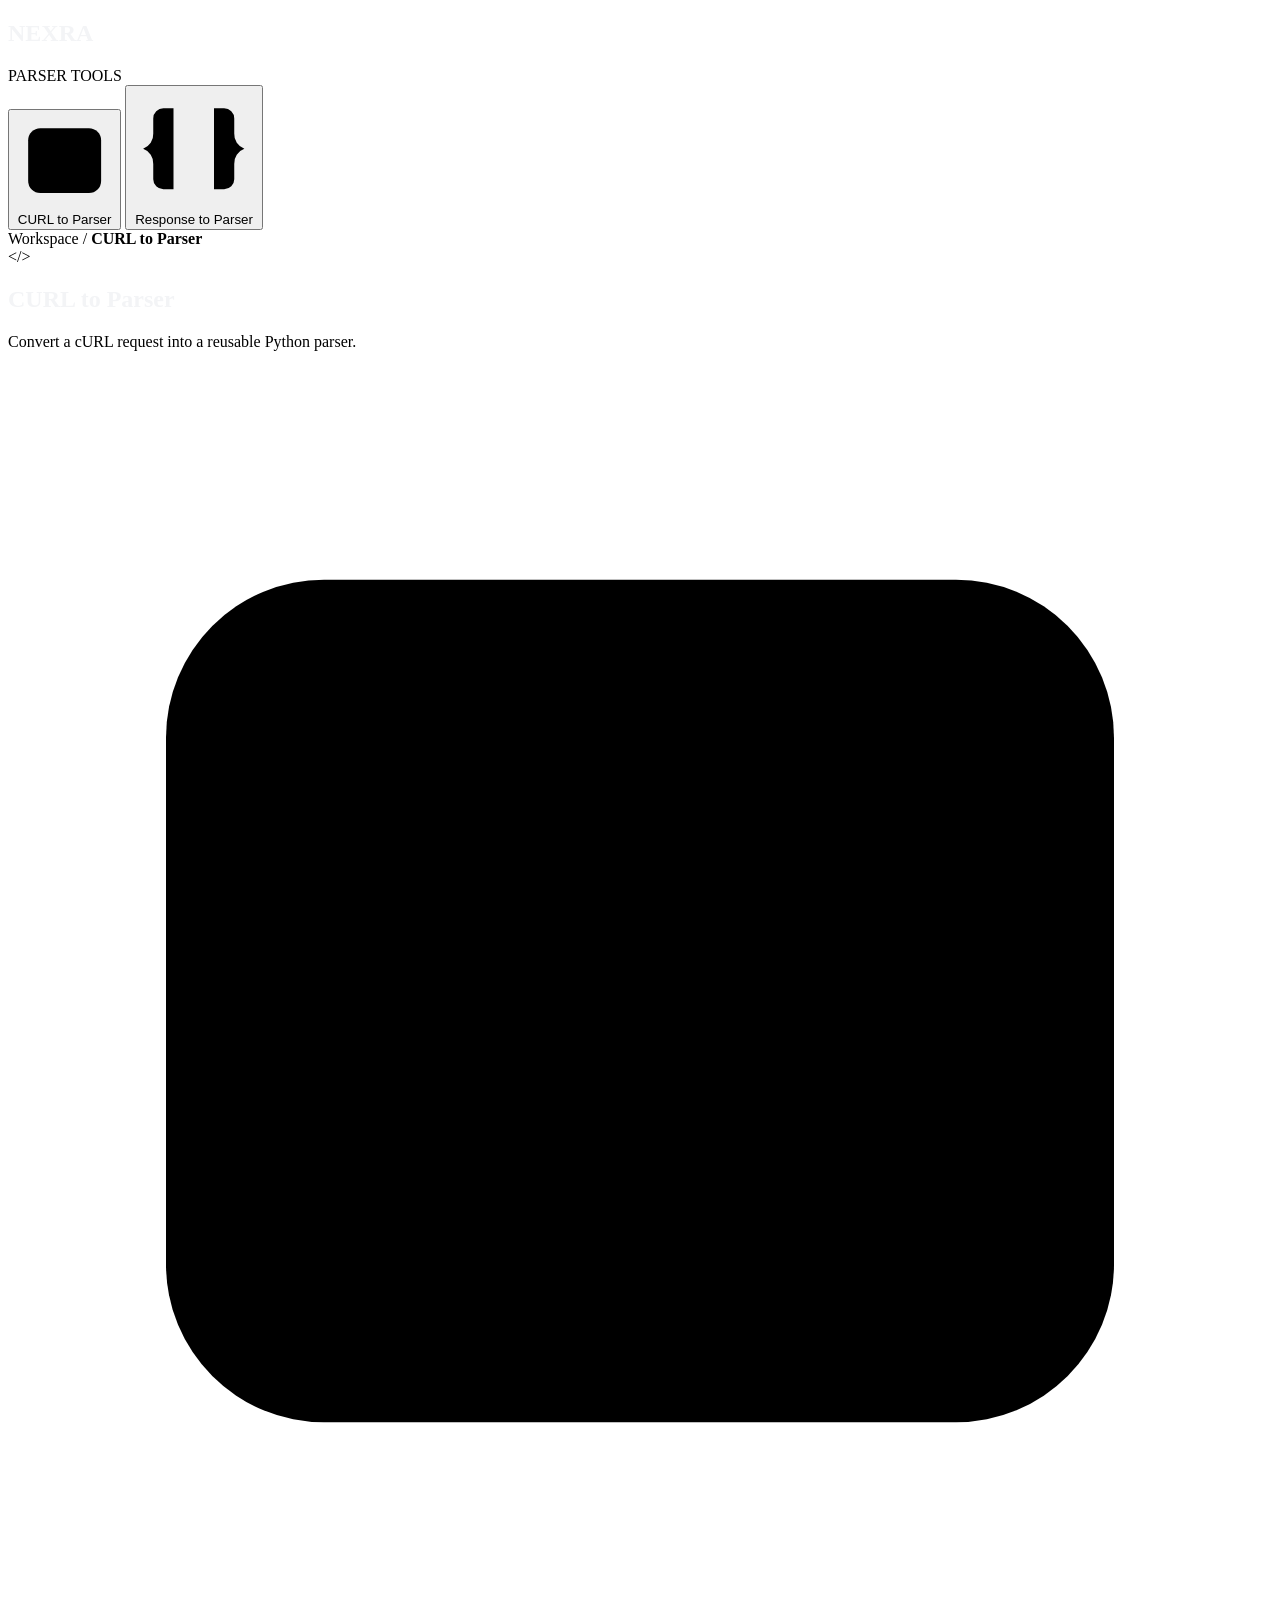
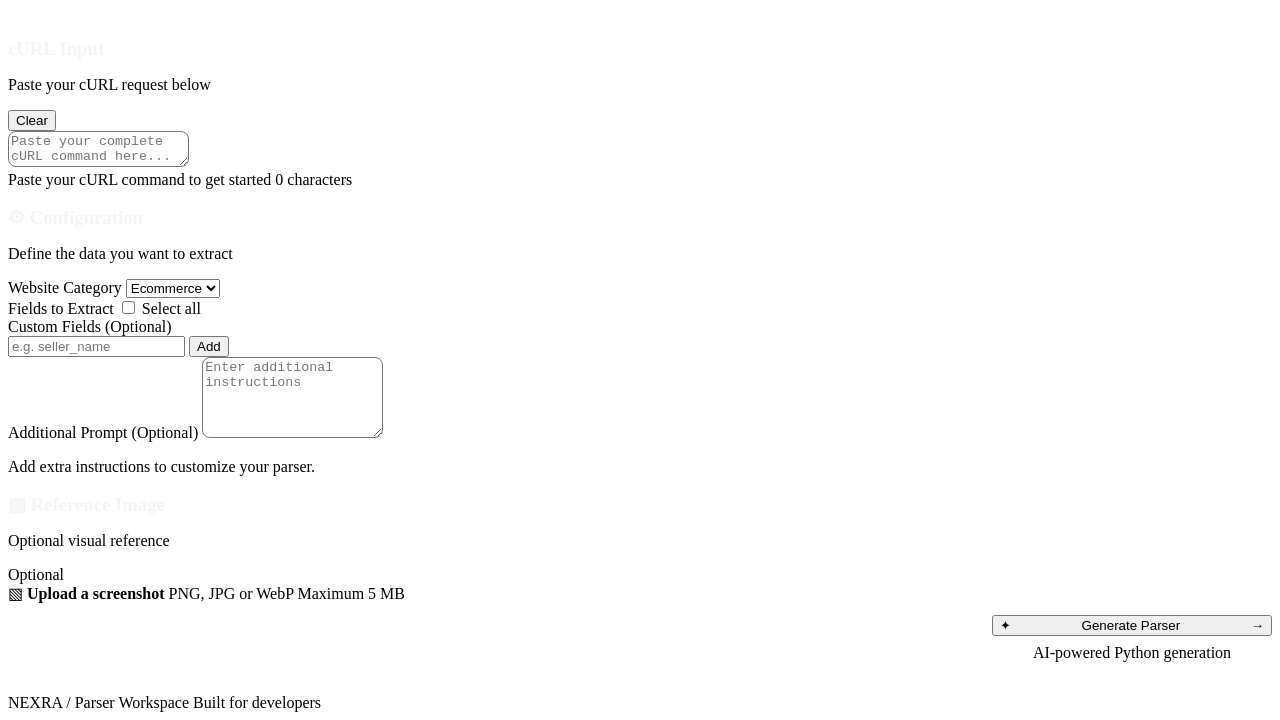
==== templates/index.html @ 111c5417 "prompt Section add" ====
<!DOCTYPE html>
<html lang="en">

<head>
    <meta charset="UTF-8">
    <meta name="viewport" content="width=device-width, initial-scale=1">
    <meta name="theme-color" content="#07111b">

    <title>NEXRA</title>

    <link rel="stylesheet" href="/style.css">

    <link rel="preconnect" href="https://fonts.googleapis.com">
    <link rel="preconnect" href="https://fonts.gstatic.com" crossorigin>

    <link
        href="https://fonts.googleapis.com/css2?family=Inter:wght@400;500;600;700&family=JetBrains+Mono:wght@400;500&display=swap"
        rel="stylesheet">
</head>

<body>

<div class="app-shell">

    <!-- Sidebar -->
    <aside class="sidebar">

        <div class="brand">
            <h1>NEXRA</h1>
        </div>

        <div class="sidebar-label">PARSER TOOLS</div>

        <nav class="navigation">

            <button class="nav-item active" data-mode="curl" type="button">
                <span class="nav-icon" aria-hidden="true">
                    <svg viewBox="0 0 24 24">
                        <rect x="3" y="4" width="18" height="16" rx="3"></rect>
                        <path d="m7 9 3 3-3 3M13 15h4"></path>
                    </svg>
                </span>
                <span>CURL to Parser</span>
            </button>

            <button class="nav-item" data-mode="response" type="button">
                <span class="nav-icon" aria-hidden="true">
                    <svg viewBox="0 0 24 24">
                        <path d="M8 4H6a2 2 0 0 0-2 2v3a3 3 0 0 1-2 3 3 3 0 0 1 2 3v3a2 2 0 0 0 2 2h2M16 4h2a2 2 0 0 1 2 2v3a3 3 0 0 0 2 3 3 3 0 0 0-2 3v3a2 2 0 0 1-2 2h-2"></path>
                    </svg>
                </span>
                <span>Response to Parser</span>
            </button>

        </nav>

    </aside>

    <!-- Main Content -->
    <main class="main-content">

        <!-- Breadcrumb -->
        <header class="topbar">
            <div class="breadcrumb">
                <span>Workspace</span>
                <span class="breadcrumb-separator">/</span>
                <strong id="breadcrumb-title">CURL to Parser</strong>
            </div>
        </header>

        <!-- Page Heading -->
        <section class="page-heading">

            <div class="heading-icon" id="heading-icon">&lt;/&gt;</div>

            <div>
                <h2 id="page-title">CURL to Parser</h2>
                <p id="page-description">
                    Convert a cURL request into a reusable Python parser.
                </p>
            </div>

        </section>

        <!-- Input and Configuration Panels -->
        <section class="workspace-grid">

            <!-- Input Panel -->
            <div class="panel input-panel">

                <div class="panel-heading">

                    <div>
                        <h3>
                            <span
                                class="heading-symbol nav-icon"
                                id="input-symbol"
                                aria-hidden="true">
                                <svg viewBox="0 0 24 24">
                                    <rect x="3" y="4" width="18" height="16" rx="3"></rect>
                                    <path d="m7 9 3 3-3 3M13 15h4"></path>
                                </svg>
                            </span>

                            <span id="input-title">cURL Input</span>
                        </h3>

                        <p id="input-description">
                            Paste your cURL request below
                        </p>
                    </div>

                    <button
                        class="button button-secondary button-small"
                        id="clear-input"
                        type="button">
                        Clear
                    </button>

                </div>

                <!-- Response Input Type -->
                <div class="input-type-row" id="response-type-row" hidden>

                    <label for="response-type">Input type</label>

                    <select id="response-type" class="form-control type-select">
                        <option value="json">JSON</option>
                        <option value="html">HTML</option>
                    </select>

                </div>

                <!-- Main Input -->
                <div id="response-text-container">

                    <textarea
                        id="request-input"
                        class="code-input"
                        spellcheck="false"
                        placeholder="Paste your complete cURL command here..."></textarea>

                </div>

                <div class="input-footer">
                    <span class="input-hint" id="input-hint">
                        Paste your cURL command to get started
                    </span>

                    <span class="char-count" id="char-count">
                        0 characters
                    </span>
                </div>

            </div>

            <!-- Configuration Panel -->
            <div class="panel config-panel">

                <div class="panel-heading">
                    <div>
                        <h3>
                            <span class="heading-symbol">⚙</span>
                            Configuration
                        </h3>

                        <p>Define the data you want to extract</p>
                    </div>
                </div>

                <div class="form-group">

                    <label for="category">Website Category</label>

                    <select id="category" class="form-control">
                        <option value="Ecommerce">Ecommerce</option>
                        <option value="Airline">Airline</option>
                        <option value="Hotel">Hotel</option>
                        <option value="Restaurant">Restaurant</option>
                        <option value="Grocery">Grocery</option>
                        <option value="Bus">Bus</option>
                        <option value="Train">Train</option>
                        <option value="Other">Other</option>
                    </select>

                </div>

                <div class="fields-heading">

                    <label>Fields to Extract</label>

                    <label class="select-all-label">
                        <input type="checkbox" id="select-all">
                        <span>Select all</span>
                    </label>

                </div>

                <div class="fields-grid" id="fields-container"></div>

                <!-- Custom Fields -->
                <div class="custom-field-section">

                    <label for="custom-field">
                        Custom Fields <span>(Optional)</span>
                    </label>

                    <div class="custom-field-row">

                        <input
                            type="text"
                            id="custom-field"
                            class="form-control"
                            placeholder="e.g. seller_name">

                        <button
                            class="button button-add"
                            id="add-field"
                            type="button">
                            Add
                        </button>

                    </div>

                </div>
                <!-- Additional Prompt Section -->
                <div class="prompt-section">

                    <label for="parser-prompt">
                        Additional Prompt <span>(Optional)</span>
                    </label>

                    <textarea
                        id="parser-prompt"
                        class="form-control prompt-textarea"
                        rows="5"
                        placeholder="Enter additional instructions"></textarea>

                    <p class="prompt-hint">
                        Add extra instructions to customize your parser.
                    </p>

                </div>

            </div>

            <!-- Reference Image Panel -->
            <div class="panel action-panel">

                <div class="panel-heading">

                    <div>
                        <h3>
                            <span class="heading-symbol">▧</span>
                            Reference Image
                        </h3>

                        <p>Optional visual reference</p>
                    </div>

                    <span class="optional-badge">Optional</span>

                </div>

                <label
                    class="upload-area"
                    for="reference-image"
                    id="upload-area">

                    <input
                        type="file"
                        id="reference-image"
                        accept="image/png,image/jpeg,image/webp"
                        hidden>

                    <span class="upload-icon">▧</span>

                    <strong id="upload-title">
                        Upload a screenshot
                    </strong>

                    <span>PNG, JPG or WebP</span>

                    <span class="upload-limit">
                        Maximum 5 MB
                    </span>

                </label>

                <!-- Image Preview -->
                <div class="image-preview" id="image-preview" hidden>

                    <img id="preview-img" alt="Reference preview">

                    <button
                        type="button"
                        id="remove-image"
                        class="remove-image">
                        Remove image
                    </button>

                </div>

            </div>

        </section>

        <!-- Generate Button: Right Side Below All Panels -->
        <div
            class="generate-action-row"
            style="display:flex; flex-direction:column; align-items:flex-end; width:100%; margin:12px 0 16px; box-sizing:border-box;">

            <button
                class="button button-generate"
                id="generate-btn"
                type="button"
                style="width:280px; max-width:100%; margin-left:auto; display:flex; align-items:center; justify-content:space-between;">

                <span class="generate-icon">✦</span>
                <span id="generate-text">Generate Parser</span>
                <span class="button-arrow">→</span>

            </button>

            <p
                class="generate-note"
                style="width:280px; max-width:100%; text-align:center; margin-top:8px;">

                <span class="status-dot"></span>
                AI-powered Python generation

            </p>

        </div>

        <!-- Generated Results: Hidden Initially -->
        <section class="results-grid" id="results-section" hidden>

            <!-- Python Code -->
            <div class="panel result-panel">

                <div class="result-header">

                    <div class="result-title">

                        <div class="result-icon python-icon">
                            &lt;/&gt;
                        </div>

                        <div>
                            <h3>Generated Python Code</h3>
                            <p>Reusable parser function</p>
                        </div>

                    </div>

                    <div class="result-actions">

                        <button
                            class="button button-secondary button-small"
                            id="copy-code"
                            type="button">
                            ▢ Copy
                        </button>

                        <button
                            class="button button-secondary button-small"
                            id="download-code"
                            type="button">
                            ↓ .py
                        </button>

                    </div>

                </div>

                <div class="code-output-wrapper">

                    <pre class="output-code" id="code-output"><code># Your generated Python parser will appear here.

def parse_data(data):
    # Your extraction logic will be generated here.
    results = []
    return results</code></pre>

                </div>

                <div class="result-footer">

                    <span class="footer-dot"></span>

                    <span id="code-status">
                        Waiting for parser generation
                    </span>

                    <span class="language-label">PYTHON</span>

                </div>

            </div>

            <!-- JSON Output -->
            <div class="panel result-panel">

                <div class="result-header">

                    <div class="result-title">

                        <div class="result-icon json-icon">
                            { }
                        </div>

                        <div>
                            <h3>Extracted Output</h3>
                            <p>Structured JSON data</p>
                        </div>

                    </div>

                    <div class="result-actions">

                        <button
                            class="button button-secondary button-small"
                            id="copy-json"
                            type="button">
                            ▢ Copy
                        </button>

                        <button
                            class="button button-secondary button-small"
                            id="download-json"
                            type="button">
                            ↓ .json
                        </button>

                    </div>

                </div>

                <div class="code-output-wrapper">

                    <pre class="output-code" id="json-output"><code>[
  {
    "message": "Your extracted data will appear here"
  }
]</code></pre>

                </div>

                <div class="result-footer">

                    <span class="footer-dot"></span>

                    <span id="json-status">
                        Waiting for extracted data
                    </span>

                    <span class="language-label">JSON</span>

                </div>

            </div>

        </section>

        <!-- Footer -->
        <footer class="page-footer">

            <span>
                NEXRA <span class="footer-separator">/</span>
                Parser Workspace
            </span>

            <span>Built for developers</span>

        </footer>

    </main>

</div>

<!-- Toast Notifications -->
<div
    class="toast"
    id="toast"
    role="status"
    aria-live="polite">
</div>

<script src="/script.js" defer></script>

</body>
</html>
---- style.css ----
/* ============================================================
   GLOBAL LAYOUT
   ============================================================ */

.block-container {
    max-width: 1450px;
    padding-top: 2rem;
    padding-bottom: 3rem;
}


/* ============================================================
   MAIN HEADER
   ============================================================ */

.main-title {
    font-size: 40px;
    font-weight: 750;
    letter-spacing: -1px;
    color: #f3f4f6;
    margin-bottom: 5px;
}

.main-description {
    font-size: 15px;
    color: #9ca3af;
    margin-bottom: 26px;
    line-height: 1.6;
}


/* ============================================================
   TOP NAVIGATION / TABS
   ============================================================ */

.stTabs {
    margin-top: 8px;
}

.stTabs [data-baseweb="tab-list"] {
    display: flex;
    gap: 8px;
    padding: 0;
    background: transparent;
    border-bottom: none;
}


/* Normal tab */

.stTabs [data-baseweb="tab"] {
    height: 44px;

    padding: 0 20px;

    background: #181b22;
    color: #a7adb8;

    border: 1px solid #30343d;
    border-radius: 8px;

    font-size: 14px;
    font-weight: 600;

    transition:
        background 0.15s ease,
        border-color 0.15s ease,
        color 0.15s ease;
}


/* Hover */

.stTabs [data-baseweb="tab"]:hover {
    background: #20242c;
    color: #e5e7eb;
    border-color: #454b56;
}


/* Active tab */

.stTabs [data-baseweb="tab"][aria-selected="true"] {
    background: #e5e7eb !important;
    color: #111318 !important;
    border-color: #e5e7eb !important;
}


/* Remove default Streamlit underline */

.stTabs [data-baseweb="tab-highlight"] {
    display: none;
}

.stTabs [data-baseweb="tab-border"] {
    display: none;
}


/* ============================================================
   SECTION HEADER
   ============================================================ */

.section-header {
    display: flex;
    align-items: center;

    gap: 10px;

    margin-top: 14px;
    margin-bottom: 4px;
}

.section-icon {
    font-size: 25px;
    line-height: 1;
}

.section-title {
    font-size: 28px;
    font-weight: 700;

    color: #f3f4f6;

    line-height: 1.2;
}

.section-description {
    color: #8f96a3;

    font-size: 14px;

    margin-top: 6px;
    margin-bottom: 24px;

    line-height: 1.6;
}


/* ============================================================
   SUB HEADINGS
   ============================================================ */

h1,
h2,
h3,
h4 {
    color: #f3f4f6 !important;
}

h3 {
    margin-top: 18px;
    margin-bottom: 12px;
}


/* ============================================================
   OUTPUT HEADINGS
   ============================================================ */

.output-title {
    font-size: 20px;

    font-weight: 700;

    color: #e5e7eb;

    margin-bottom: 10px;
}


/* ============================================================
   BUTTONS
   ============================================================ */

.stButton > button {
    min-height: 44px;

    border-radius: 8px;

    border: 1px solid #3a3f49;

    background: #20242b;

    color: #e5e7eb;

    font-size: 14px;

    font-weight: 650;

    transition:
        background 0.15s ease,
        border-color 0.15s ease,
        transform 0.1s ease;
}


/* Button hover */

.stButton > button:hover {
    background: #292e37;

    border-color: #555b66;

    color: #ffffff;
}


/* Button active */

.stButton > button:active {
    transform: translateY(1px);
}


/* Primary button */

.stButton > button[kind="primary"] {
    background: #e5e7eb;

    color: #111318;

    border-color: #e5e7eb;

    font-weight: 700;
}


/* Primary hover */

.stButton > button[kind="primary"]:hover {
    background: #ffffff;

    color: #000000;

    border-color: #ffffff;
}


/* ============================================================
   TEXT INPUTS
   ============================================================ */

.stTextInput input,
.stTextArea textarea {
    background: #11141a !important;

    color: #e5e7eb !important;

    border: 1px solid #30343d !important;

    border-radius: 8px !important;
}


/* Input focus */

.stTextInput input:focus,
.stTextArea textarea:focus {
    border-color: #606772 !important;

    box-shadow: 0 0 0 1px #606772 !important;
}


/* Placeholder */

.stTextInput input::placeholder,
.stTextArea textarea::placeholder {
    color: #646b77 !important;
}


/* ============================================================
   SELECTBOX
   ============================================================ */

div[data-baseweb="select"] > div {
    background: #11141a !important;

    border: 1px solid #30343d !important;

    border-radius: 8px !important;

    color: #e5e7eb !important;
}


/* Selectbox text */

div[data-baseweb="select"] span {
    color: #e5e7eb !important;
}


/* Selectbox focus */

div[data-baseweb="select"]:focus-within > div {
    border-color: #606772 !important;
}


/* ============================================================
   SELECTBOX DROPDOWN
   ============================================================ */

div[data-baseweb="popover"] {
    background: #171a20 !important;

    border: 1px solid #30343d !important;

    border-radius: 8px !important;
}

ul[role="listbox"] {
    background: #171a20 !important;
}

li[role="option"] {
    background: #171a20 !important;

    color: #d1d5db !important;
}

li[role="option"]:hover {
    background: #242932 !important;

    color: #ffffff !important;
}


/* ============================================================
   FILE UPLOADER
   ============================================================ */

[data-testid="stFileUploader"] {
    background: #11141a;

    border: 1px solid #30343d;

    border-radius: 9px;

    padding: 8px;
}


/* File uploader text */

[data-testid="stFileUploader"] label {
    color: #d1d5db !important;
}


/* ============================================================
   CODE BLOCK
   ============================================================ */

.stCodeBlock {
    border-radius: 8px;
}


/* ============================================================
   EXPANDER
   ============================================================ */

[data-testid="stExpander"] {
    background: #15181e;

    border: 1px solid #2e333c;

    border-radius: 8px;
}


/* Expander header */

[data-testid="stExpander"] summary {
    color: #d1d5db !important;

    font-weight: 600;
}


/* ============================================================
   METRIC
   ============================================================ */

[data-testid="stMetric"] {
    background: #15181e;

    border: 1px solid #2e333c;

    border-radius: 8px;

    padding: 14px;
}


/* Metric label */

[data-testid="stMetricLabel"] {
    color: #8f96a3 !important;
}


/* Metric value */

[data-testid="stMetricValue"] {
    color: #f3f4f6 !important;
}


/* ============================================================
   DATAFRAME
   ============================================================ */

[data-testid="stDataFrame"] {
    border: 1px solid #30343d;

    border-radius: 8px;

    overflow: hidden;
}


/* ============================================================
   ALERTS
   ============================================================ */

[data-testid="stAlert"] {
    border-radius: 8px;
}


/* ============================================================
   SUCCESS MESSAGE
   ============================================================ */

div[data-testid="stAlert"][kind="success"] {
    border-radius: 8px;
}


/* ============================================================
   CAPTION
   ============================================================ */

.stCaption {
    color: #737b88 !important;
}


/* ============================================================
   DIVIDER
   ============================================================ */

hr {
    border: none !important;

    border-top: 1px solid #292e37 !important;

    margin-top: 24px !important;

    margin-bottom: 24px !important;
}


/* ============================================================
   JSON OUTPUT
   ============================================================ */

[data-testid="stJson"] {
    background: #11141a;

    border: 1px solid #30343d;

    border-radius: 8px;

    padding: 10px;
}


/* ============================================================
   SPINNER
   ============================================================ */

[data-testid="stSpinner"] {
    color: #c5cad2;
}


/* ============================================================
   SCROLLBAR
   ============================================================ */

::-webkit-scrollbar {
    width: 8px;
    height: 8px;
}

::-webkit-scrollbar-track {
    background: #11141a;
}

::-webkit-scrollbar-thumb {
    background: #353b45;

    border-radius: 5px;
}

::-webkit-scrollbar-thumb:hover {
    background: #4b525e;
}


/* ============================================================
   MOBILE RESPONSIVE
   ============================================================ */

@media (max-width: 768px) {

    .block-container {
        padding-left: 1rem;
        padding-right: 1rem;
    }

    .main-title {
        font-size: 32px;
    }

    .section-title {
        font-size: 24px;
    }

    .stTabs [data-baseweb="tab"] {
        padding: 0 12px;

        font-size: 12px;
    }
}

/* ============================================================
   SIDEBAR GEMINI API
   ============================================================ */

section[data-testid="stSidebar"] button {
    border-radius: 8px;
    font-weight: 600;
    margin-top: 8px;
}

section[data-testid="stSidebar"] input {
    border-radius: 8px;
}

/* Hide "Press Enter to apply" */
div[data-testid="InputInstructions"],
[data-testid="InputInstructions"] {
    display: none !important;
}

/* ============================================================
   FIELD SELECTION UI
   ============================================================ */

/* Select All / Clear All buttons */

div[data-testid="stButton"] button {
    min-height: 42px !important;
    padding: 8px 18px !important;
    font-size: 14px !important;
    font-weight: 600 !important;
    border-radius: 7px !important;
}


/* ============================================================
   CHECKBOX
   ============================================================ */

div[data-testid="stCheckbox"] {
    padding: 7px 4px !important;
    margin-bottom: 4px !important;
}


/* Checkbox label */

div[data-testid="stCheckbox"] label {
    font-size: 16px !important;
    font-weight: 500 !important;
    line-height: 1.4 !important;
}


/* Checkbox text */

div[data-testid="stCheckbox"] label p {
    font-size: 16px !important;
    font-weight: 500 !important;
}


/* Checkbox itself */

div[data-testid="stCheckbox"] input {
    width: 18px !important;
    height: 18px !important;
}


/* ============================================================
   OTHER FIELDS
   ============================================================ */

textarea {
    border-radius: 8px !important;
}


/* ============================================================
   FIELD COLUMNS
   ============================================================ */

div[data-testid="column"] {
    padding-right: 12px;
}
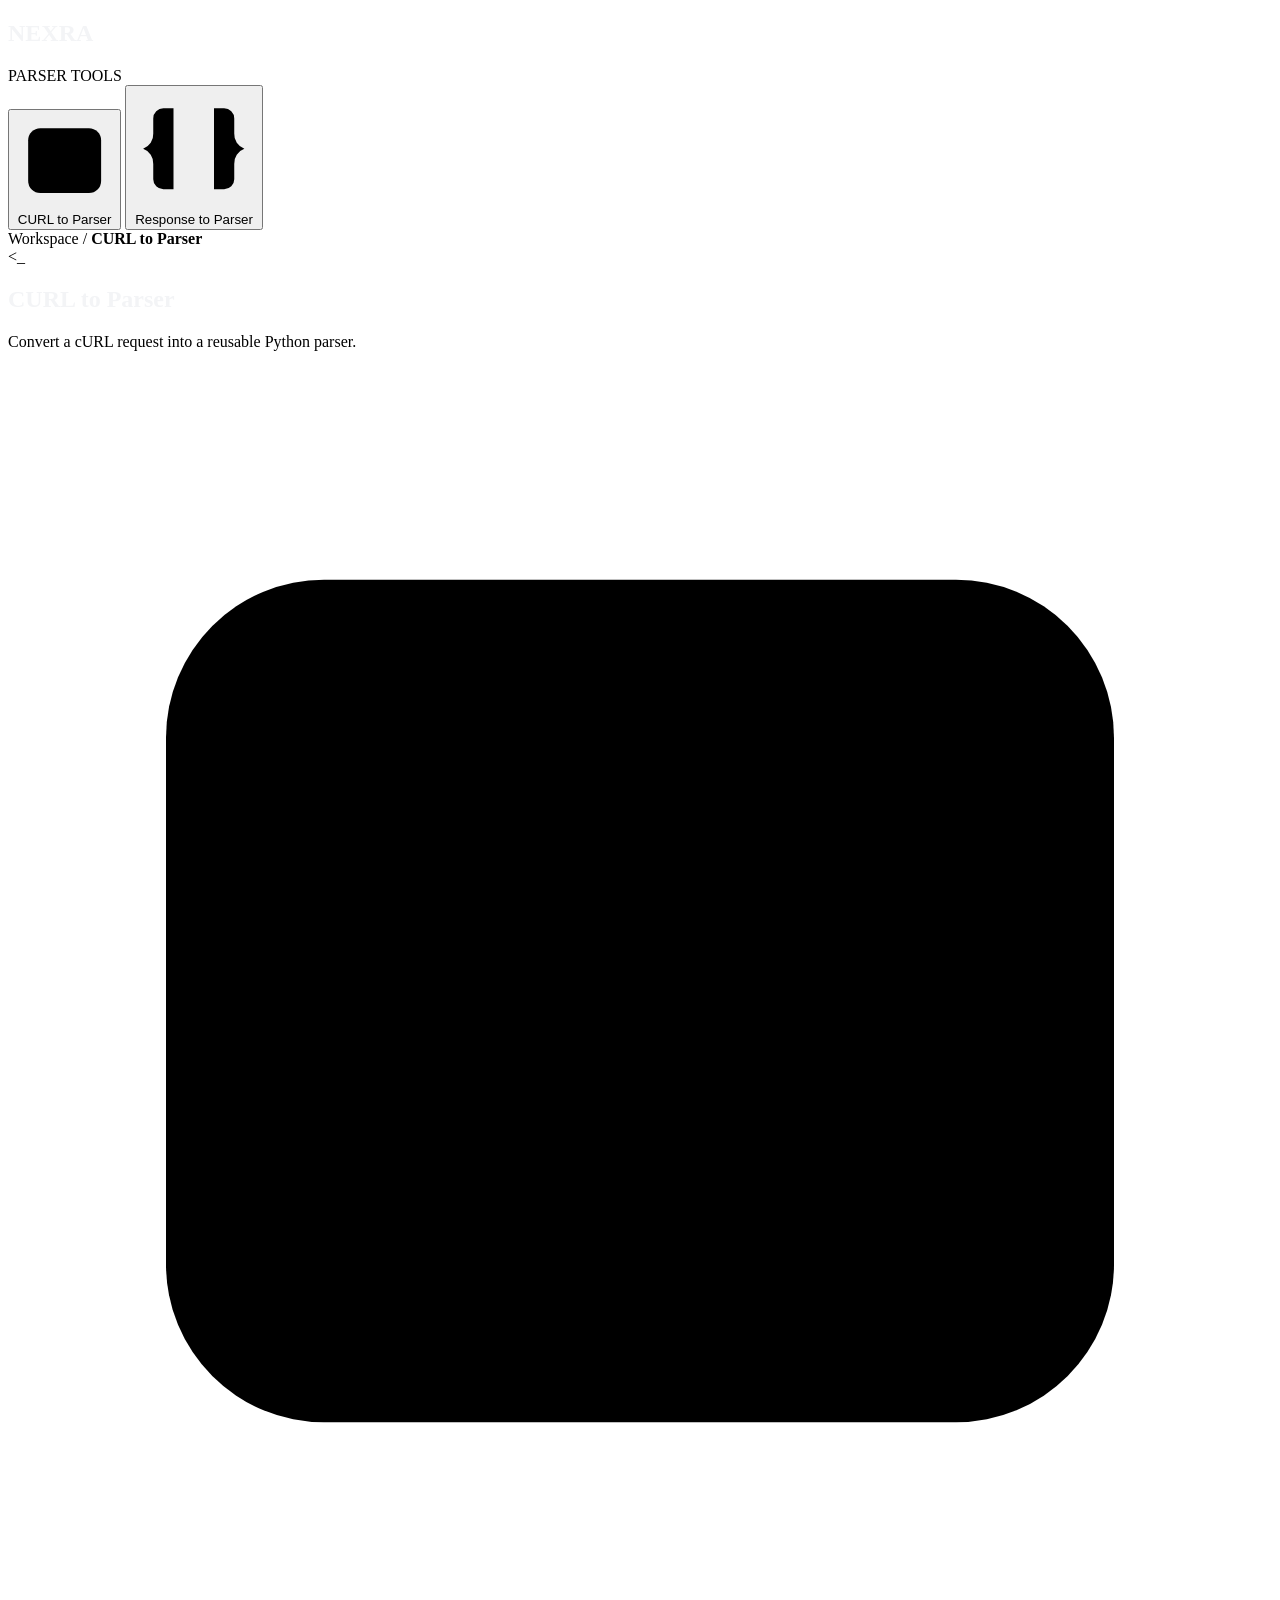
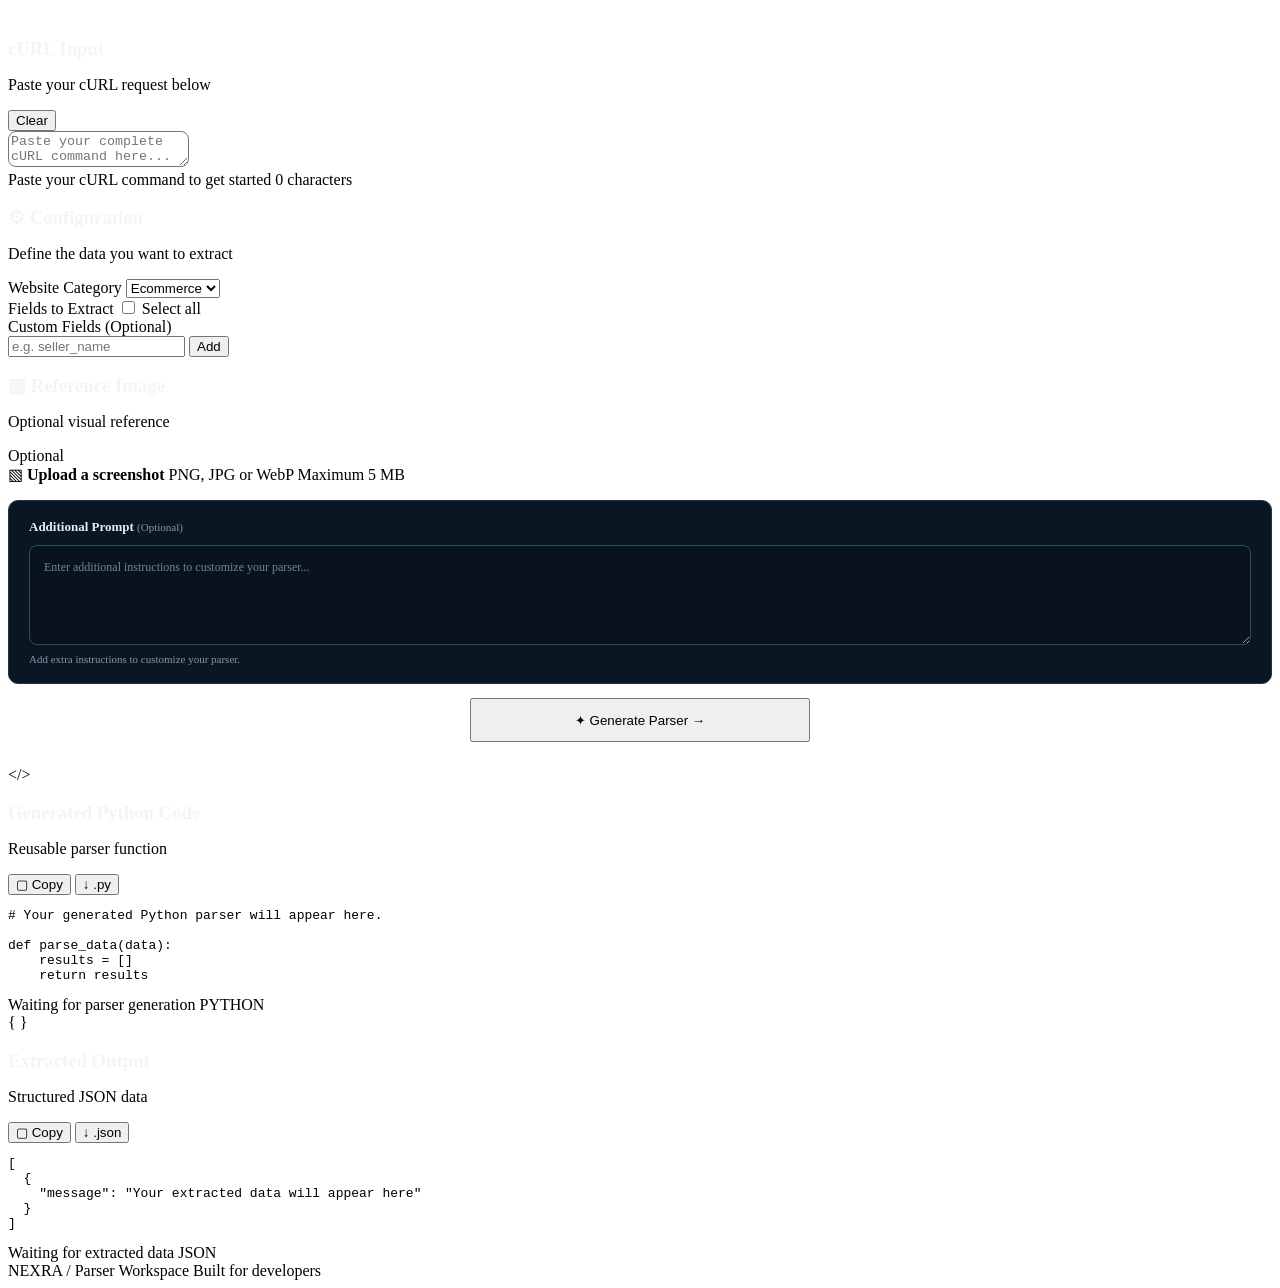
==== commit a61ae6d4: "Prompt Edit" ====
--- a/templates/index.html
+++ b/templates/index.html
@@ -1,30 +1,130 @@
 <!DOCTYPE html>
 <html lang="en">
-
 <head>
     <meta charset="UTF-8">
     <meta name="viewport" content="width=device-width, initial-scale=1">
     <meta name="theme-color" content="#07111b">
-
     <title>NEXRA</title>
 
     <link rel="stylesheet" href="/style.css">
-
     <link rel="preconnect" href="https://fonts.googleapis.com">
     <link rel="preconnect" href="https://fonts.gstatic.com" crossorigin>
-
-    <link
-        href="https://fonts.googleapis.com/css2?family=Inter:wght@400;500;600;700&family=JetBrains+Mono:wght@400;500&display=swap"
-        rel="stylesheet">
+    <link href="https://fonts.googleapis.com/css2?family=Inter:wght@400;500;600;700&family=JetBrains+Mono:wght@400;500&display=swap" rel="stylesheet">
+
+    <style>
+        /* Additional Prompt: full-width horizontal section */
+        .additional-prompt-section {
+            width: 100%;
+            box-sizing: border-box;
+            margin-top: 16px;
+            padding: 18px 20px;
+            background: #0a1723;
+            border: 1px solid #1d3547;
+            border-radius: 10px;
+        }
+
+        .additional-prompt-heading {
+            display: flex;
+            align-items: center;
+            justify-content: space-between;
+            gap: 12px;
+            margin-bottom: 10px;
+        }
+
+        .additional-prompt-heading label {
+            color: #e5edf5;
+            font-size: 13px;
+            font-weight: 600;
+        }
+
+        .additional-prompt-heading span {
+            color: #8297aa;
+            font-size: 11px;
+            font-weight: 400;
+        }
+
+        #parser-prompt {
+            display: block;
+            width: 100%;
+            min-height: 90px;
+            height: 100px;
+            max-height: 220px;
+            padding: 12px 14px;
+            box-sizing: border-box;
+            resize: vertical;
+            border: 1px solid #285065;
+            border-radius: 7px;
+            outline: none;
+            background: #08131e;
+            color: #e5edf5;
+            font: inherit;
+            font-size: 12px;
+            line-height: 1.6;
+        }
+
+        #parser-prompt:focus {
+            border-color: #00d5df;
+            box-shadow: 0 0 0 2px rgb(0 213 223 / 8%);
+        }
+
+        #parser-prompt::placeholder {
+            color: #71859a;
+        }
+
+        .additional-prompt-help {
+            display: block;
+            margin-top: 8px;
+            color: #8297aa;
+            font-size: 11px;
+        }
+
+        .generate-action-row {
+            display: flex;
+            justify-content: center;
+            align-items: center;
+            margin: 14px 0 24px;
+        }
+
+        .generate-action-row .button-generate {
+            width: min(100%, 340px);
+            min-height: 44px;
+        }
+
+        /* Keep the three main panels aligned at the top */
+        .workspace-grid {
+            align-items: start;
+        }
+
+        .workspace-grid > .panel {
+            min-width: 0;
+            align-self: start;
+        }
+
+        /* Responsive layout */
+        @media (max-width: 900px) {
+            .additional-prompt-section {
+                margin-top: 12px;
+                padding: 14px;
+            }
+
+            #parser-prompt {
+                min-height: 85px;
+            }
+        }
+
+        @media (max-width: 600px) {
+            .generate-action-row .button-generate {
+                width: 100%;
+            }
+        }
+    </style>
 </head>
 
 <body>
-
 <div class="app-shell">
 
     <!-- Sidebar -->
     <aside class="sidebar">
-
         <div class="brand">
             <h1>NEXRA</h1>
         </div>
@@ -32,7 +132,6 @@
         <div class="sidebar-label">PARSER TOOLS</div>
 
         <nav class="navigation">
-
             <button class="nav-item active" data-mode="curl" type="button">
                 <span class="nav-icon" aria-hidden="true">
                     <svg viewBox="0 0 24 24">
@@ -51,9 +150,7 @@
                 </span>
                 <span>Response to Parser</span>
             </button>
-
         </nav>
-
     </aside>
 
     <!-- Main Content -->
@@ -70,108 +167,78 @@
 
         <!-- Page Heading -->
         <section class="page-heading">
-
-            <div class="heading-icon" id="heading-icon">&lt;/&gt;</div>
-
+            <div class="heading-icon" id="heading-icon">&lt;_</div>
             <div>
                 <h2 id="page-title">CURL to Parser</h2>
                 <p id="page-description">
                     Convert a cURL request into a reusable Python parser.
                 </p>
             </div>
-
         </section>
 
-        <!-- Input and Configuration Panels -->
+        <!-- Three Main Panels -->
         <section class="workspace-grid">
 
             <!-- Input Panel -->
             <div class="panel input-panel">
-
                 <div class="panel-heading">
-
                     <div>
                         <h3>
-                            <span
-                                class="heading-symbol nav-icon"
-                                id="input-symbol"
-                                aria-hidden="true">
+                            <span class="heading-symbol nav-icon" id="input-symbol" aria-hidden="true">
                                 <svg viewBox="0 0 24 24">
                                     <rect x="3" y="4" width="18" height="16" rx="3"></rect>
                                     <path d="m7 9 3 3-3 3M13 15h4"></path>
                                 </svg>
                             </span>
-
                             <span id="input-title">cURL Input</span>
                         </h3>
-
-                        <p id="input-description">
-                            Paste your cURL request below
-                        </p>
-                    </div>
-
-                    <button
-                        class="button button-secondary button-small"
-                        id="clear-input"
-                        type="button">
+                        <p id="input-description">Paste your cURL request below</p>
+                    </div>
+
+                    <button class="button button-secondary button-small" id="clear-input" type="button">
                         Clear
                     </button>
-
-                </div>
-
-                <!-- Response Input Type -->
+                </div>
+
                 <div class="input-type-row" id="response-type-row" hidden>
-
                     <label for="response-type">Input type</label>
-
                     <select id="response-type" class="form-control type-select">
                         <option value="json">JSON</option>
                         <option value="html">HTML</option>
                     </select>
-
-                </div>
-
-                <!-- Main Input -->
+                </div>
+
                 <div id="response-text-container">
-
                     <textarea
                         id="request-input"
                         class="code-input"
                         spellcheck="false"
-                        placeholder="Paste your complete cURL command here..."></textarea>
-
+                        placeholder="Paste your complete cURL command here..."
+                    ></textarea>
                 </div>
 
                 <div class="input-footer">
                     <span class="input-hint" id="input-hint">
                         Paste your cURL command to get started
                     </span>
-
-                    <span class="char-count" id="char-count">
-                        0 characters
-                    </span>
-                </div>
-
+                    <span class="char-count" id="char-count">0 characters</span>
+                </div>
             </div>
 
             <!-- Configuration Panel -->
             <div class="panel config-panel">
-
                 <div class="panel-heading">
                     <div>
                         <h3>
                             <span class="heading-symbol">⚙</span>
                             Configuration
                         </h3>
-
                         <p>Define the data you want to extract</p>
                     </div>
                 </div>
 
                 <div class="form-group">
-
                     <label for="category">Website Category</label>
-
                     <select id="category" class="form-control">
                         <option value="Ecommerce">Ecommerce</option>
                         <option value="Airline">Airline</option>
@@ -182,312 +249,190 @@
                         <option value="Train">Train</option>
                         <option value="Other">Other</option>
                     </select>
-
                 </div>
 
                 <div class="fields-heading">
-
                     <label>Fields to Extract</label>
-
                     <label class="select-all-label">
                         <input type="checkbox" id="select-all">
                         <span>Select all</span>
                     </label>
-
                 </div>
 
                 <div class="fields-grid" id="fields-container"></div>
 
-                <!-- Custom Fields -->
                 <div class="custom-field-section">
-
                     <label for="custom-field">
                         Custom Fields <span>(Optional)</span>
                     </label>
 
                     <div class="custom-field-row">
-
                         <input
                             type="text"
                             id="custom-field"
                             class="form-control"
-                            placeholder="e.g. seller_name">
-
-                        <button
-                            class="button button-add"
-                            id="add-field"
-                            type="button">
+                            placeholder="e.g. seller_name"
+                        >
+                        <button class="button button-add" id="add-field" type="button">
                             Add
                         </button>
-
-                    </div>
-
-                </div>
-                <!-- Additional Prompt Section -->
-                <div class="prompt-section">
-
-                    <label for="parser-prompt">
-                        Additional Prompt <span>(Optional)</span>
-                    </label>
-
-                    <textarea
-                        id="parser-prompt"
-                        class="form-control prompt-textarea"
-                        rows="5"
-                        placeholder="Enter additional instructions"></textarea>
-
-                    <p class="prompt-hint">
-                        Add extra instructions to customize your parser.
-                    </p>
-
-                </div>
-
+                    </div>
+                </div>
             </div>
 
             <!-- Reference Image Panel -->
             <div class="panel action-panel">
-
                 <div class="panel-heading">
-
                     <div>
                         <h3>
                             <span class="heading-symbol">▧</span>
                             Reference Image
                         </h3>
-
                         <p>Optional visual reference</p>
                     </div>
-
                     <span class="optional-badge">Optional</span>
-
-                </div>
-
-                <label
-                    class="upload-area"
-                    for="reference-image"
-                    id="upload-area">
-
+                </div>
+
+                <label class="upload-area" for="reference-image" id="upload-area">
                     <input
                         type="file"
                         id="reference-image"
                         accept="image/png,image/jpeg,image/webp"
-                        hidden>
+                        hidden
+                    >
 
                     <span class="upload-icon">▧</span>
-
-                    <strong id="upload-title">
-                        Upload a screenshot
-                    </strong>
-
+                    <strong id="upload-title">Upload a screenshot</strong>
                     <span>PNG, JPG or WebP</span>
-
-                    <span class="upload-limit">
-                        Maximum 5 MB
-                    </span>
-
+                    <span class="upload-limit">Maximum 5 MB</span>
                 </label>
 
-                <!-- Image Preview -->
                 <div class="image-preview" id="image-preview" hidden>
-
                     <img id="preview-img" alt="Reference preview">
-
-                    <button
-                        type="button"
-                        id="remove-image"
-                        class="remove-image">
+                    <button type="button" id="remove-image" class="remove-image">
                         Remove image
                     </button>
-
-                </div>
-
+                </div>
             </div>
 
         </section>
 
-        <!-- Generate Button: Right Side Below All Panels -->
-        <div
-            class="generate-action-row"
-            style="display:flex; flex-direction:column; align-items:flex-end; width:100%; margin:12px 0 16px; box-sizing:border-box;">
-
-            <button
-                class="button button-generate"
-                id="generate-btn"
-                type="button"
-                style="width:280px; max-width:100%; margin-left:auto; display:flex; align-items:center; justify-content:space-between;">
-
+        <!-- Full-Width Additional Prompt -->
+        <section class="additional-prompt-section">
+            <div class="additional-prompt-heading">
+                <label for="parser-prompt">
+                    Additional Prompt <span>(Optional)</span>
+                </label>
+            </div>
+
+            <textarea
+                id="parser-prompt"
+                name="prompt"
+                placeholder="Enter additional instructions to customize your parser..."
+            ></textarea>
+
+            <span class="additional-prompt-help">
+                Add extra instructions to customize your parser.
+            </span>
+        </section>
+
+        <!-- Generate Button Below Prompt -->
+        <div class="generate-action-row">
+            <button class="button button-generate" id="generate-btn" type="button">
                 <span class="generate-icon">✦</span>
                 <span id="generate-text">Generate Parser</span>
                 <span class="button-arrow">→</span>
-
             </button>
-
-            <p
-                class="generate-note"
-                style="width:280px; max-width:100%; text-align:center; margin-top:8px;">
-
-                <span class="status-dot"></span>
-                AI-powered Python generation
-
-            </p>
-
         </div>
 
-        <!-- Generated Results: Hidden Initially -->
-        <section class="results-grid" id="results-section" hidden>
+        <!-- Generated Results -->
+        <section class="results-grid" id="results-section">
 
             <!-- Python Code -->
             <div class="panel result-panel">
-
                 <div class="result-header">
-
                     <div class="result-title">
-
-                        <div class="result-icon python-icon">
-                            &lt;/&gt;
-                        </div>
-
+                        <div class="result-icon python-icon">&lt;/&gt;</div>
                         <div>
                             <h3>Generated Python Code</h3>
                             <p>Reusable parser function</p>
                         </div>
-
                     </div>
 
                     <div class="result-actions">
-
-                        <button
-                            class="button button-secondary button-small"
-                            id="copy-code"
-                            type="button">
+                        <button class="button button-secondary button-small" id="copy-code" type="button">
                             ▢ Copy
                         </button>
-
-                        <button
-                            class="button button-secondary button-small"
-                            id="download-code"
-                            type="button">
+                        <button class="button button-secondary button-small" id="download-code" type="button">
                             ↓ .py
                         </button>
-
-                    </div>
-
+                    </div>
                 </div>
 
                 <div class="code-output-wrapper">
-
                     <pre class="output-code" id="code-output"><code># Your generated Python parser will appear here.
 
 def parse_data(data):
-    # Your extraction logic will be generated here.
     results = []
     return results</code></pre>
-
                 </div>
 
                 <div class="result-footer">
-
                     <span class="footer-dot"></span>
-
-                    <span id="code-status">
-                        Waiting for parser generation
-                    </span>
-
+                    <span id="code-status">Waiting for parser generation</span>
                     <span class="language-label">PYTHON</span>
-
-                </div>
-
+                </div>
             </div>
 
             <!-- JSON Output -->
             <div class="panel result-panel">
-
                 <div class="result-header">
-
                     <div class="result-title">
-
-                        <div class="result-icon json-icon">
-                            { }
-                        </div>
-
+                        <div class="result-icon json-icon">{ }</div>
                         <div>
                             <h3>Extracted Output</h3>
                             <p>Structured JSON data</p>
                         </div>
-
                     </div>
 
                     <div class="result-actions">
-
-                        <button
-                            class="button button-secondary button-small"
-                            id="copy-json"
-                            type="button">
+                        <button class="button button-secondary button-small" id="copy-json" type="button">
                             ▢ Copy
                         </button>
-
-                        <button
-                            class="button button-secondary button-small"
-                            id="download-json"
-                            type="button">
+                        <button class="button button-secondary button-small" id="download-json" type="button">
                             ↓ .json
                         </button>
-
-                    </div>
-
+                    </div>
                 </div>
 
                 <div class="code-output-wrapper">
-
                     <pre class="output-code" id="json-output"><code>[
   {
     "message": "Your extracted data will appear here"
   }
 ]</code></pre>
-
                 </div>
 
                 <div class="result-footer">
-
                     <span class="footer-dot"></span>
-
-                    <span id="json-status">
-                        Waiting for extracted data
-                    </span>
-
+                    <span id="json-status">Waiting for extracted data</span>
                     <span class="language-label">JSON</span>
-
-                </div>
-
+                </div>
             </div>
 
         </section>
 
         <!-- Footer -->
         <footer class="page-footer">
-
-            <span>
-                NEXRA <span class="footer-separator">/</span>
-                Parser Workspace
-            </span>
-
+            <span>NEXRA <span class="footer-separator">/</span> Parser Workspace</span>
             <span>Built for developers</span>
-
         </footer>
 
     </main>
-
 </div>
 
-<!-- Toast Notifications -->
-<div
-    class="toast"
-    id="toast"
-    role="status"
-    aria-live="polite">
-</div>
-
-<script src="/script.js" defer></script>
-
+<div class="toast" id="toast" role="status" aria-live="polite"></div>
+
+<script src="/script.js"></script>
 </body>
 </html>
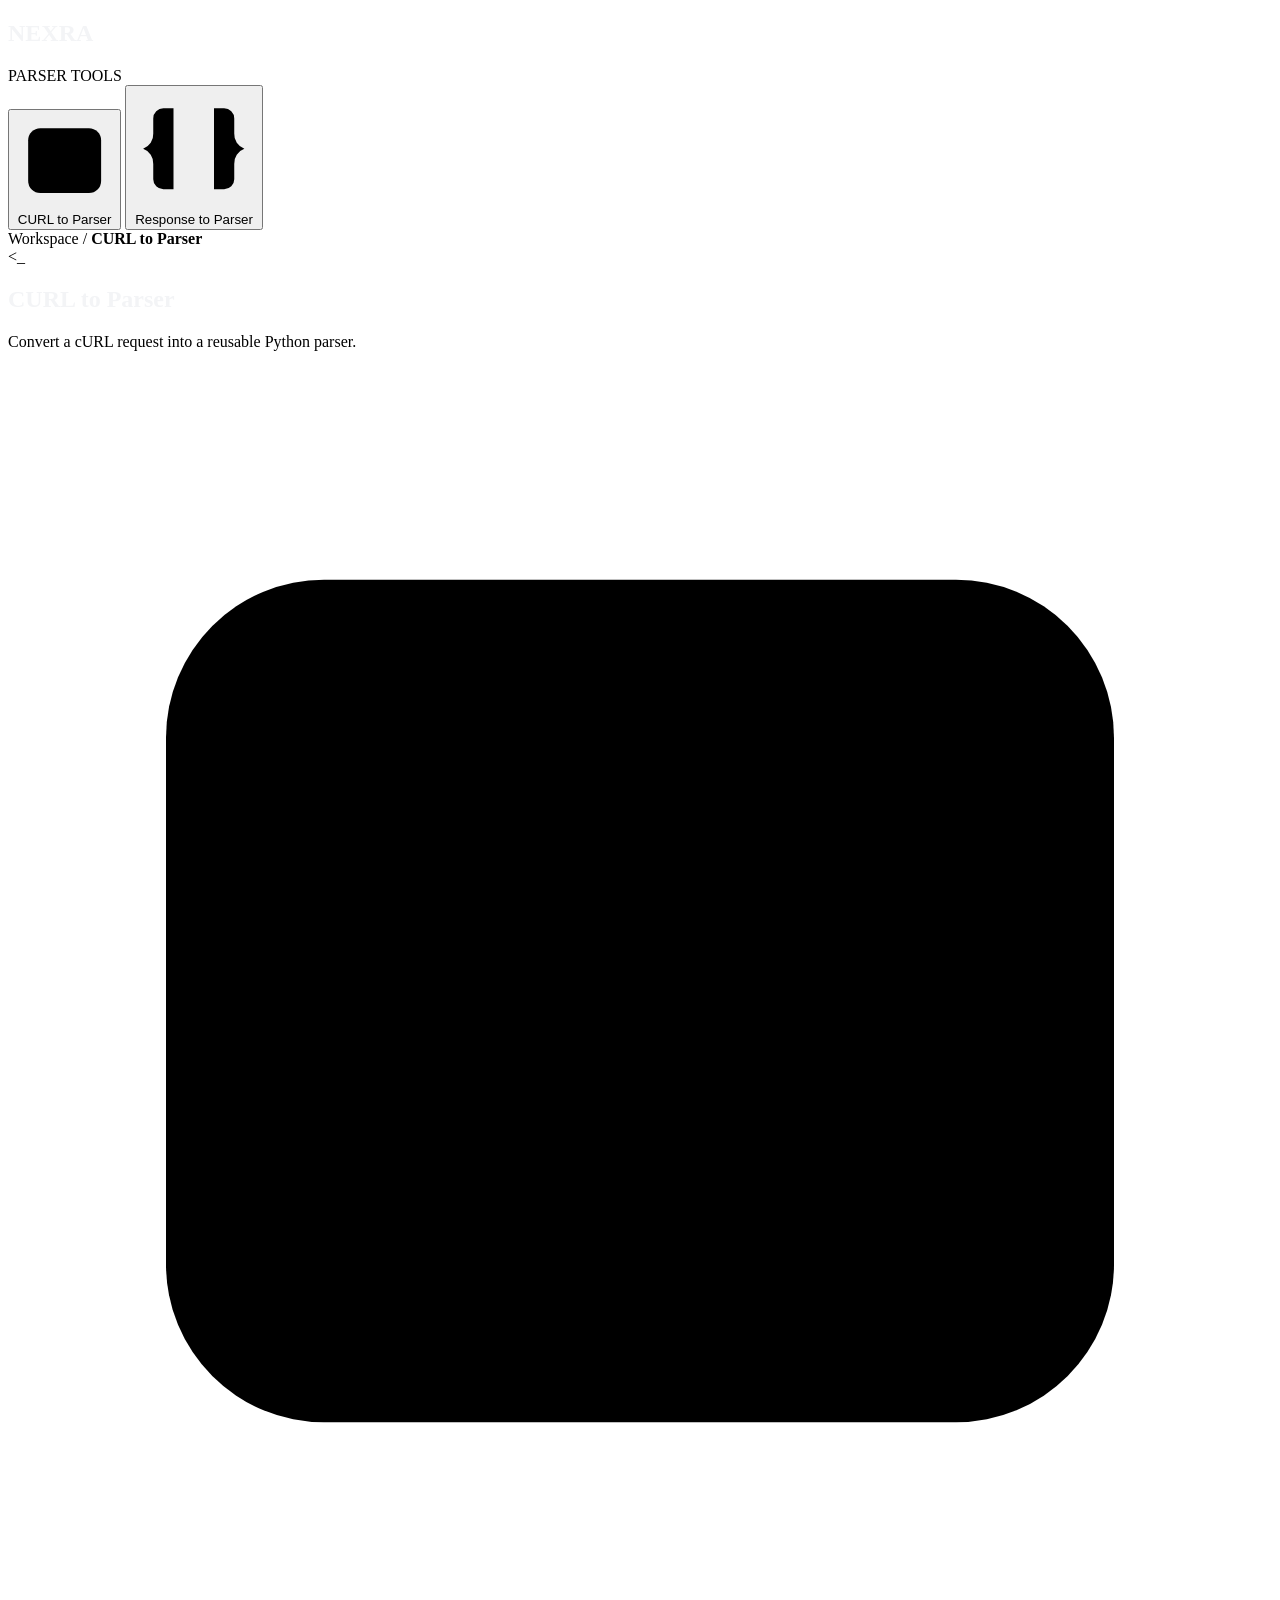
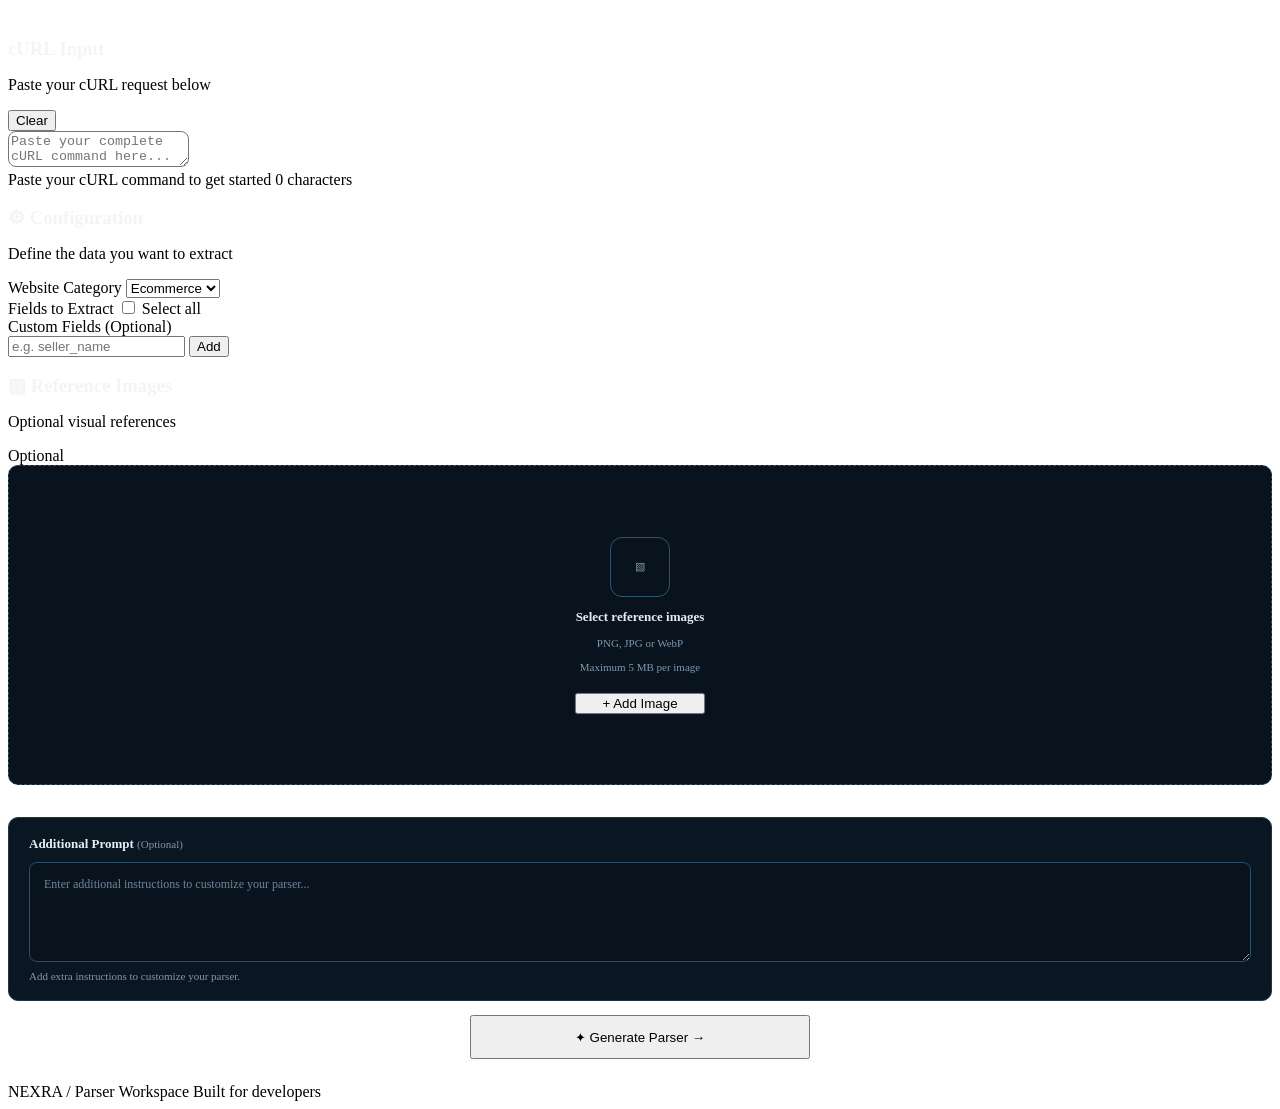
==== commit 2cad855c: "Prompt Edit" ====
--- a/templates/index.html
+++ b/templates/index.html
@@ -4,7 +4,7 @@
     <meta charset="UTF-8">
     <meta name="viewport" content="width=device-width, initial-scale=1">
     <meta name="theme-color" content="#07111b">
-    <title>NEXRA</title>
+    <title>NEXRA - Parser Generator</title>
 
     <link rel="stylesheet" href="/style.css">
     <link rel="preconnect" href="https://fonts.googleapis.com">
@@ -12,7 +12,120 @@
     <link href="https://fonts.googleapis.com/css2?family=Inter:wght@400;500;600;700&family=JetBrains+Mono:wght@400;500&display=swap" rel="stylesheet">
 
     <style>
-        /* Additional Prompt: full-width horizontal section */
+        /* ===== MAIN LAYOUT ===== */
+
+        .workspace-grid {
+            align-items: stretch;
+        }
+
+        .workspace-grid > .panel {
+            min-width: 0;
+        }
+
+        /* ===== REFERENCE IMAGE PANEL ===== */
+
+        .action-panel {
+            min-width: 0;
+            min-height: 420px;
+            height: auto;
+        }
+
+        .upload-area-large {
+            min-height: 320px;
+            width: 100%;
+            padding: 24px 16px;
+            box-sizing: border-box;
+
+            display: flex;
+            flex-direction: column;
+            justify-content: center;
+            align-items: center;
+            gap: 12px;
+
+            border: 1px dashed #31556b;
+            border-radius: 10px;
+            background: #08131e;
+            text-align: center;
+            cursor: default;
+        }
+
+        .upload-icon-large {
+            width: 58px;
+            height: 58px;
+            display: flex;
+            justify-content: center;
+            align-items: center;
+            border: 1px solid #31556b;
+            border-radius: 12px;
+            color: #00d5df;
+            font-size: 24px;
+        }
+
+        .upload-area-large strong {
+            color: #e5edf5;
+            font-size: 13px;
+        }
+
+        .upload-area-large > span {
+            color: #8297aa;
+            font-size: 11px;
+        }
+
+        .add-image-button {
+            min-width: 130px;
+            margin-top: 8px;
+            cursor: pointer;
+        }
+
+        /* ===== IMAGE PREVIEWS ===== */
+
+        .image-list {
+            display: grid;
+            grid-template-columns: repeat(2, minmax(0, 1fr));
+            gap: 12px;
+            margin-top: 16px;
+        }
+
+        .image-card {
+            min-width: 0;
+            overflow: hidden;
+            border: 1px solid #284457;
+            border-radius: 8px;
+            background: #0b1b28;
+        }
+
+        .image-card img {
+            display: block;
+            width: 100%;
+            height: 120px;
+            object-fit: cover;
+        }
+
+        .image-card-name {
+            display: block;
+            padding: 8px;
+            color: #dce8f2;
+            font-size: 11px;
+            overflow-wrap: anywhere;
+        }
+
+        .remove-selected-image {
+            width: 100%;
+            padding: 8px;
+            border: 0;
+            border-top: 1px solid #284457;
+            background: #122536;
+            color: #ff9c9c;
+            font-size: 11px;
+            cursor: pointer;
+        }
+
+        .remove-selected-image:hover {
+            background: #20384a;
+        }
+
+        /* ===== FULL-WIDTH ADDITIONAL PROMPT ===== */
+
         .additional-prompt-section {
             width: 100%;
             box-sizing: border-box;
@@ -25,9 +138,8 @@
 
         .additional-prompt-heading {
             display: flex;
+            justify-content: space-between;
             align-items: center;
-            justify-content: space-between;
-            gap: 12px;
             margin-bottom: 10px;
         }
 
@@ -46,18 +158,20 @@
         #parser-prompt {
             display: block;
             width: 100%;
-            min-height: 90px;
             height: 100px;
-            max-height: 220px;
+            min-height: 80px;
+            max-height: 240px;
+            box-sizing: border-box;
             padding: 12px 14px;
-            box-sizing: border-box;
             resize: vertical;
+
             border: 1px solid #285065;
             border-radius: 7px;
             outline: none;
+
             background: #08131e;
             color: #e5edf5;
-            font: inherit;
+            font-family: inherit;
             font-size: 12px;
             line-height: 1.6;
         }
@@ -78,6 +192,8 @@
             font-size: 11px;
         }
 
+        /* ===== GENERATE BUTTON ===== */
+
         .generate-action-row {
             display: flex;
             justify-content: center;
@@ -90,29 +206,28 @@
             min-height: 44px;
         }
 
-        /* Keep the three main panels aligned at the top */
-        .workspace-grid {
-            align-items: start;
-        }
-
-        .workspace-grid > .panel {
-            min-width: 0;
-            align-self: start;
-        }
-
-        /* Responsive layout */
+        /* ===== RESPONSIVE ===== */
+
         @media (max-width: 900px) {
+            .action-panel {
+                min-height: 0;
+            }
+
+            .upload-area-large {
+                min-height: 250px;
+            }
+
             .additional-prompt-section {
                 margin-top: 12px;
                 padding: 14px;
             }
-
-            #parser-prompt {
-                min-height: 85px;
+        }
+
+        @media (max-width: 600px) {
+            .image-list {
+                grid-template-columns: repeat(2, minmax(0, 1fr));
             }
-        }
-
-        @media (max-width: 600px) {
+
             .generate-action-row .button-generate {
                 width: 100%;
             }
@@ -123,7 +238,8 @@
 <body>
 <div class="app-shell">
 
-    <!-- Sidebar -->
+    <!-- ===== SIDEBAR ===== -->
+
     <aside class="sidebar">
         <div class="brand">
             <h1>NEXRA</h1>
@@ -153,10 +269,10 @@
         </nav>
     </aside>
 
-    <!-- Main Content -->
+    <!-- ===== MAIN CONTENT ===== -->
+
     <main class="main-content">
 
-        <!-- Breadcrumb -->
         <header class="topbar">
             <div class="breadcrumb">
                 <span>Workspace</span>
@@ -165,7 +281,6 @@
             </div>
         </header>
 
-        <!-- Page Heading -->
         <section class="page-heading">
             <div class="heading-icon" id="heading-icon">&lt;_</div>
             <div>
@@ -176,10 +291,12 @@
             </div>
         </section>
 
-        <!-- Three Main Panels -->
+        <!-- ===== THREE MAIN PANELS ===== -->
+
         <section class="workspace-grid">
 
-            <!-- Input Panel -->
+            <!-- CURL / RESPONSE INPUT -->
+
             <div class="panel input-panel">
                 <div class="panel-heading">
                     <div>
@@ -202,7 +319,7 @@
 
                 <div class="input-type-row" id="response-type-row" hidden>
                     <label for="response-type">Input type</label>
-                    <select id="response-type" class="form-control type-select">
+                    <select id="response-type" class="form-control">
                         <option value="json">JSON</option>
                         <option value="html">HTML</option>
                     </select>
@@ -225,7 +342,8 @@
                 </div>
             </div>
 
-            <!-- Configuration Panel -->
+            <!-- CONFIGURATION -->
+
             <div class="panel config-panel">
                 <div class="panel-heading">
                     <div>
@@ -273,6 +391,7 @@
                             class="form-control"
                             placeholder="e.g. seller_name"
                         >
+
                         <button class="button button-add" id="add-field" type="button">
                             Add
                         </button>
@@ -280,44 +399,54 @@
                 </div>
             </div>
 
-            <!-- Reference Image Panel -->
+            <!-- REFERENCE IMAGES -->
+
             <div class="panel action-panel">
                 <div class="panel-heading">
                     <div>
                         <h3>
                             <span class="heading-symbol">▧</span>
-                            Reference Image
+                            Reference Images
                         </h3>
-                        <p>Optional visual reference</p>
-                    </div>
+                        <p>Optional visual references</p>
+                    </div>
+
                     <span class="optional-badge">Optional</span>
                 </div>
 
-                <label class="upload-area" for="reference-image" id="upload-area">
+                <div class="upload-area upload-area-large" id="upload-area">
                     <input
                         type="file"
                         id="reference-image"
                         accept="image/png,image/jpeg,image/webp"
+                        multiple
                         hidden
                     >
 
-                    <span class="upload-icon">▧</span>
-                    <strong id="upload-title">Upload a screenshot</strong>
+                    <span class="upload-icon-large">▧</span>
+
+                    <strong>Select reference images</strong>
+
                     <span>PNG, JPG or WebP</span>
-                    <span class="upload-limit">Maximum 5 MB</span>
-                </label>
-
-                <div class="image-preview" id="image-preview" hidden>
-                    <img id="preview-img" alt="Reference preview">
-                    <button type="button" id="remove-image" class="remove-image">
-                        Remove image
+                    <span>Maximum 5 MB per image</span>
+
+                    <button
+                        class="button button-add add-image-button"
+                        id="add-image-btn"
+                        type="button"
+                    >
+                        + Add Image
                     </button>
                 </div>
+
+                <!-- JavaScript renders image previews here -->
+                <div id="image-list" class="image-list"></div>
             </div>
 
         </section>
 
-        <!-- Full-Width Additional Prompt -->
+        <!-- ===== FULL-WIDTH ADDITIONAL PROMPT ===== -->
+
         <section class="additional-prompt-section">
             <div class="additional-prompt-heading">
                 <label for="parser-prompt">
@@ -336,7 +465,8 @@
             </span>
         </section>
 
-        <!-- Generate Button Below Prompt -->
+        <!-- ===== GENERATE BUTTON ===== -->
+
         <div class="generate-action-row">
             <button class="button button-generate" id="generate-btn" type="button">
                 <span class="generate-icon">✦</span>
@@ -345,10 +475,12 @@
             </button>
         </div>
 
-        <!-- Generated Results -->
-        <section class="results-grid" id="results-section">
-
-            <!-- Python Code -->
+        <!-- ===== GENERATED RESULTS ===== -->
+
+        <section class="results-grid" id="results-section" hidden>
+
+            <!-- PYTHON CODE -->
+
             <div class="panel result-panel">
                 <div class="result-header">
                     <div class="result-title">
@@ -363,6 +495,7 @@
                         <button class="button button-secondary button-small" id="copy-code" type="button">
                             ▢ Copy
                         </button>
+
                         <button class="button button-secondary button-small" id="download-code" type="button">
                             ↓ .py
                         </button>
@@ -384,7 +517,8 @@
                 </div>
             </div>
 
-            <!-- JSON Output -->
+            <!-- JSON OUTPUT -->
+
             <div class="panel result-panel">
                 <div class="result-header">
                     <div class="result-title">
@@ -399,6 +533,7 @@
                         <button class="button button-secondary button-small" id="copy-json" type="button">
                             ▢ Copy
                         </button>
+
                         <button class="button button-secondary button-small" id="download-json" type="button">
                             ↓ .json
                         </button>
@@ -422,9 +557,14 @@
 
         </section>
 
-        <!-- Footer -->
+        <!-- ===== FOOTER ===== -->
+
         <footer class="page-footer">
-            <span>NEXRA <span class="footer-separator">/</span> Parser Workspace</span>
+            <span>
+                NEXRA
+                <span class="footer-separator">/</span>
+                Parser Workspace
+            </span>
             <span>Built for developers</span>
         </footer>
 
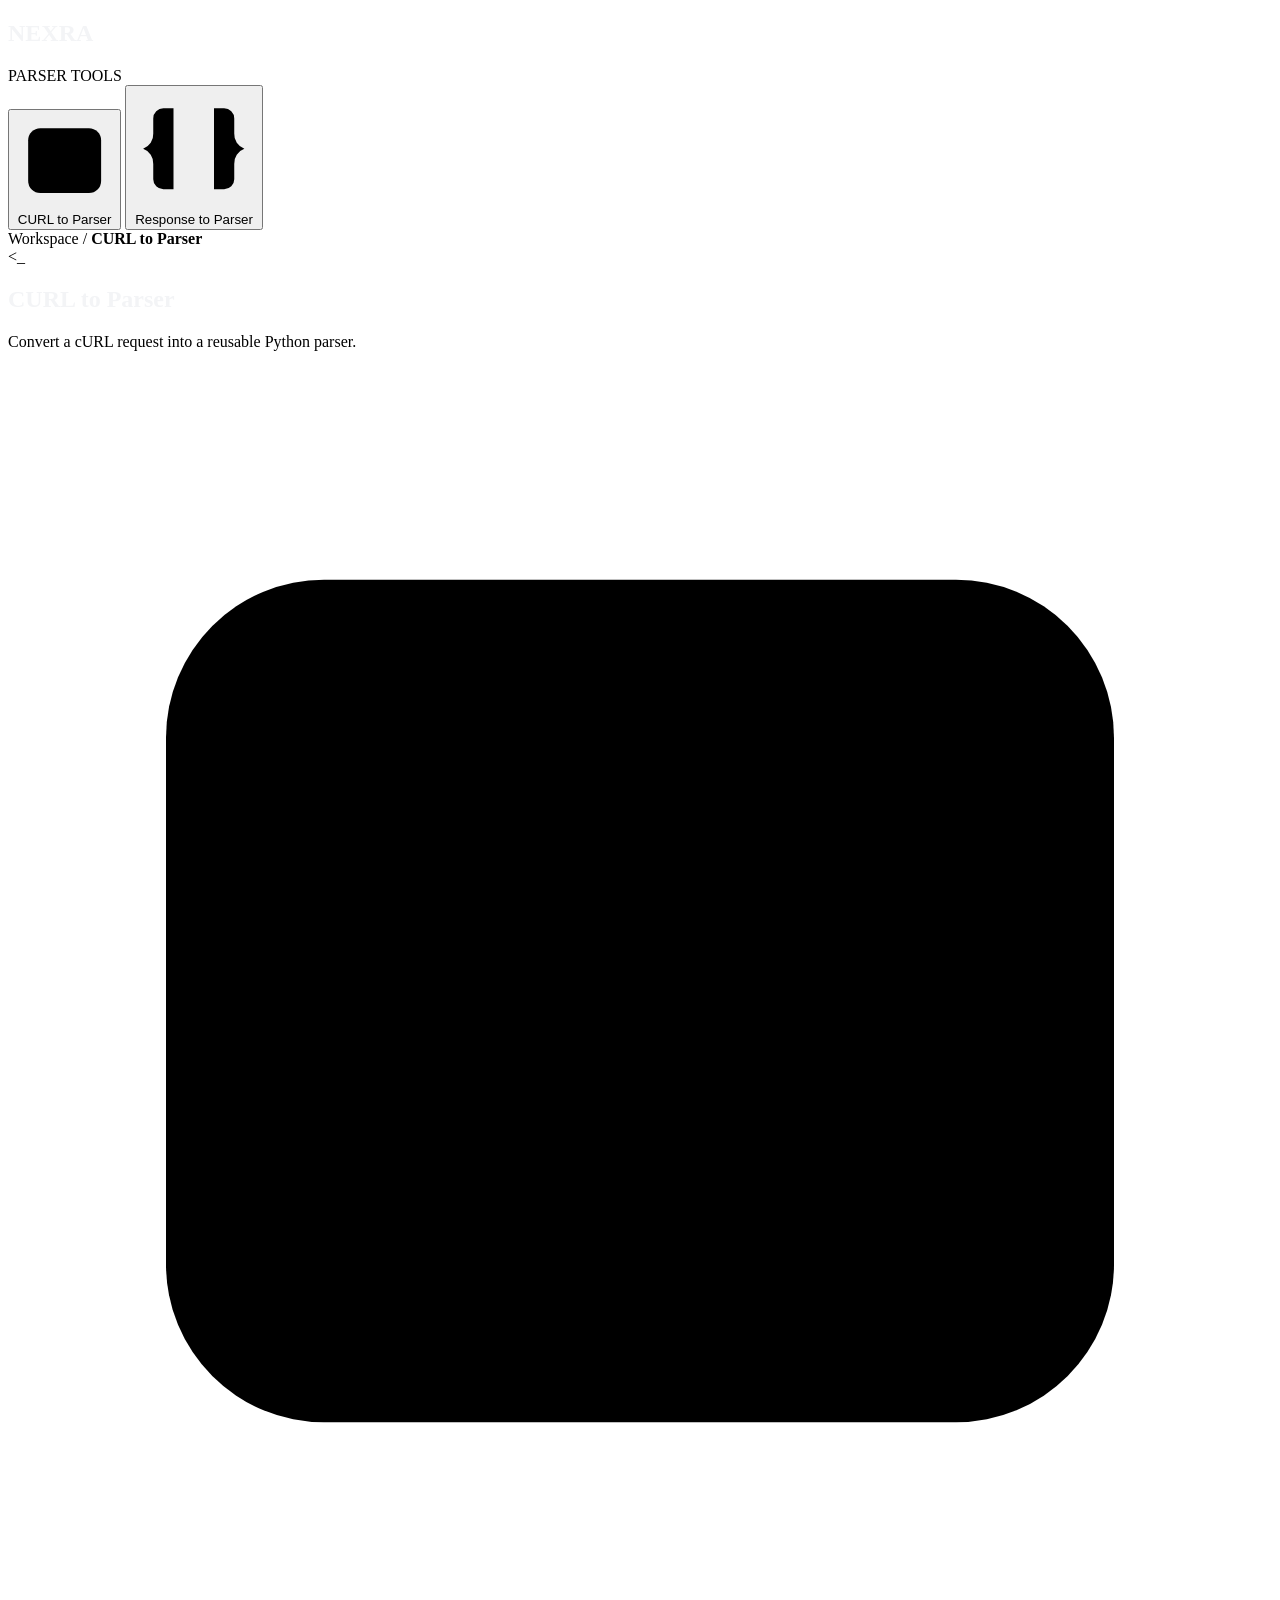
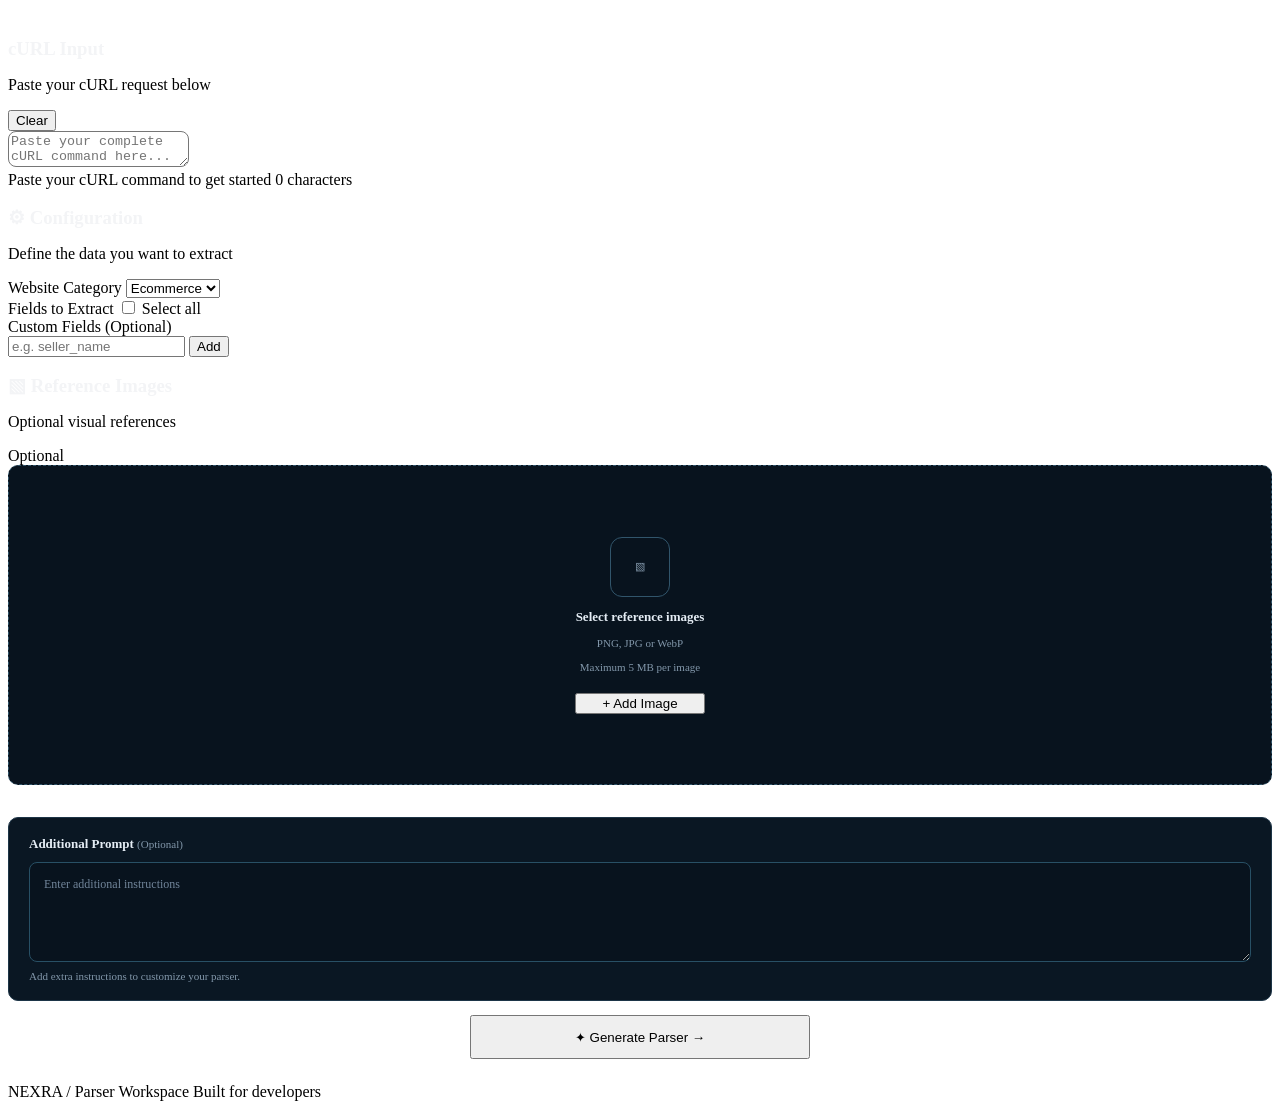
==== commit 70c424ec: "Prompt Section" ====
--- a/templates/index.html
+++ b/templates/index.html
@@ -457,7 +457,7 @@
             <textarea
                 id="parser-prompt"
                 name="prompt"
-                placeholder="Enter additional instructions to customize your parser..."
+                placeholder="Enter additional instructions"
             ></textarea>
 
             <span class="additional-prompt-help">
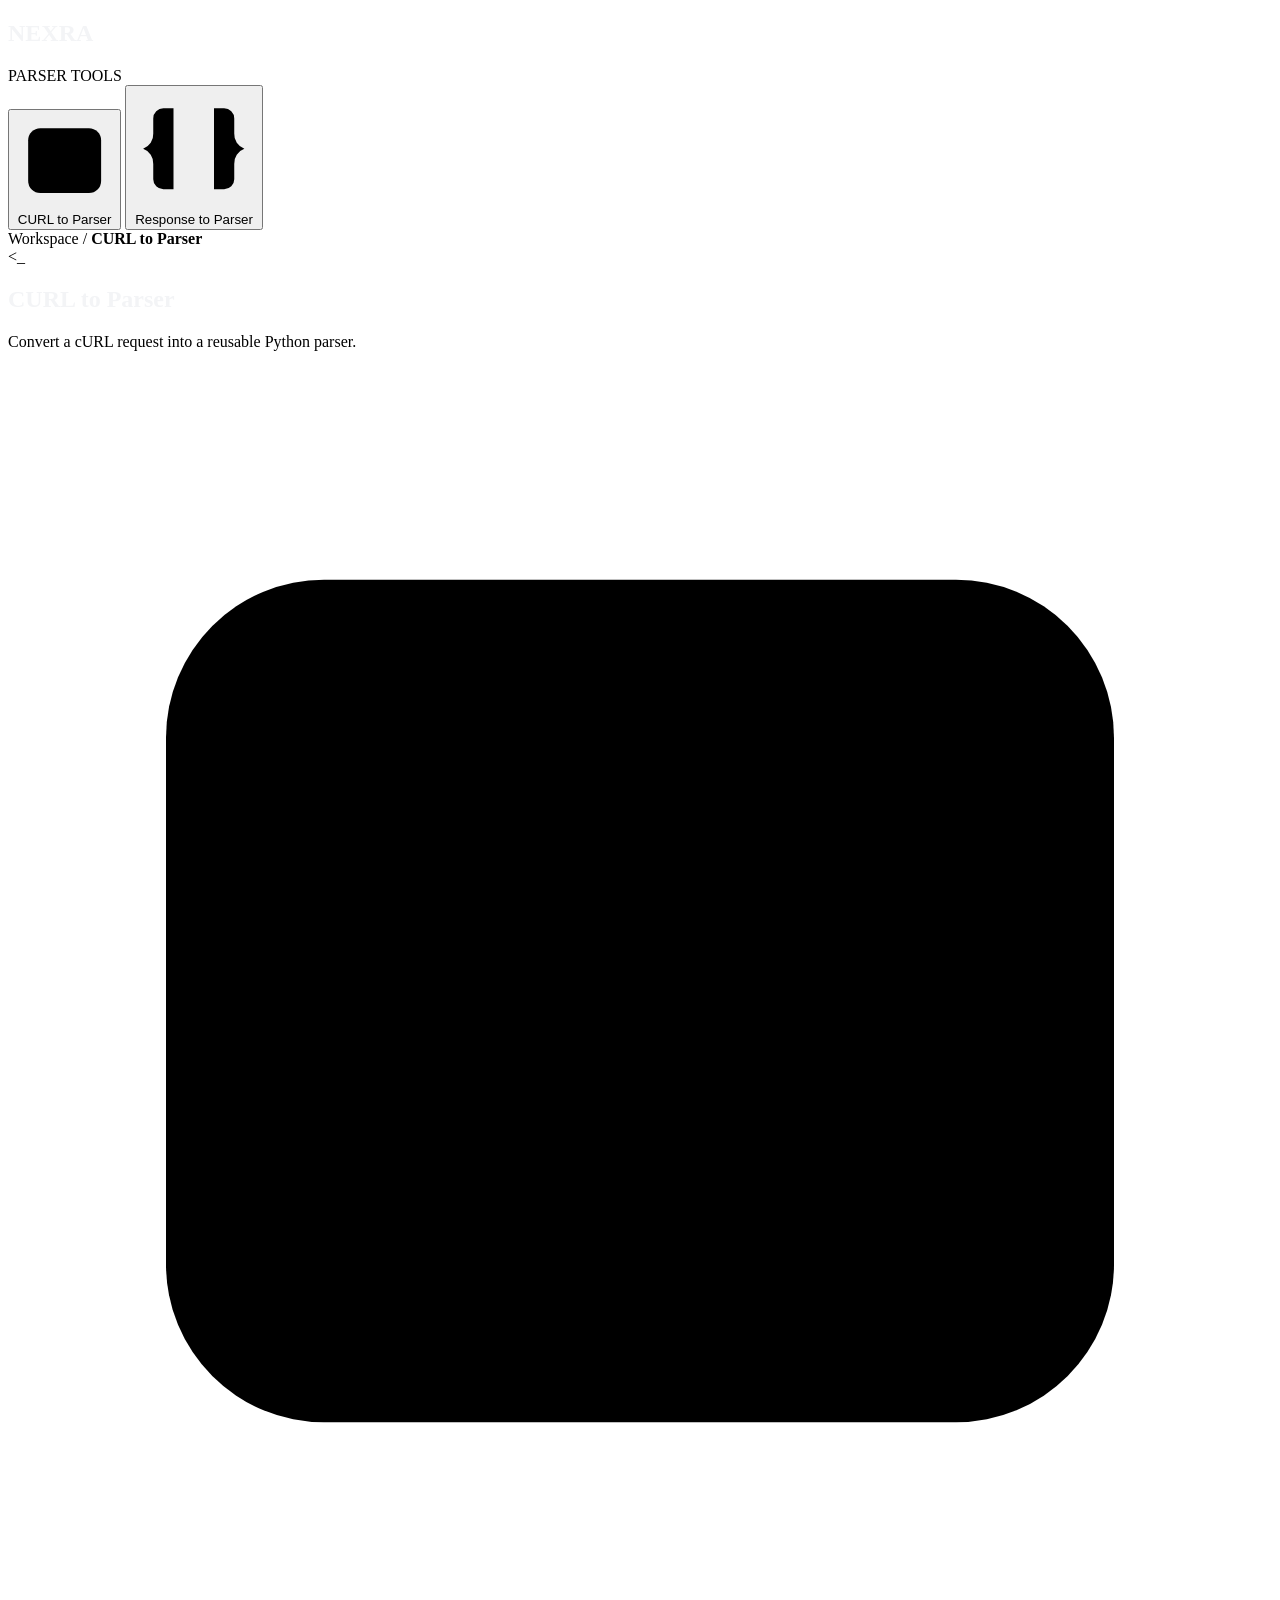
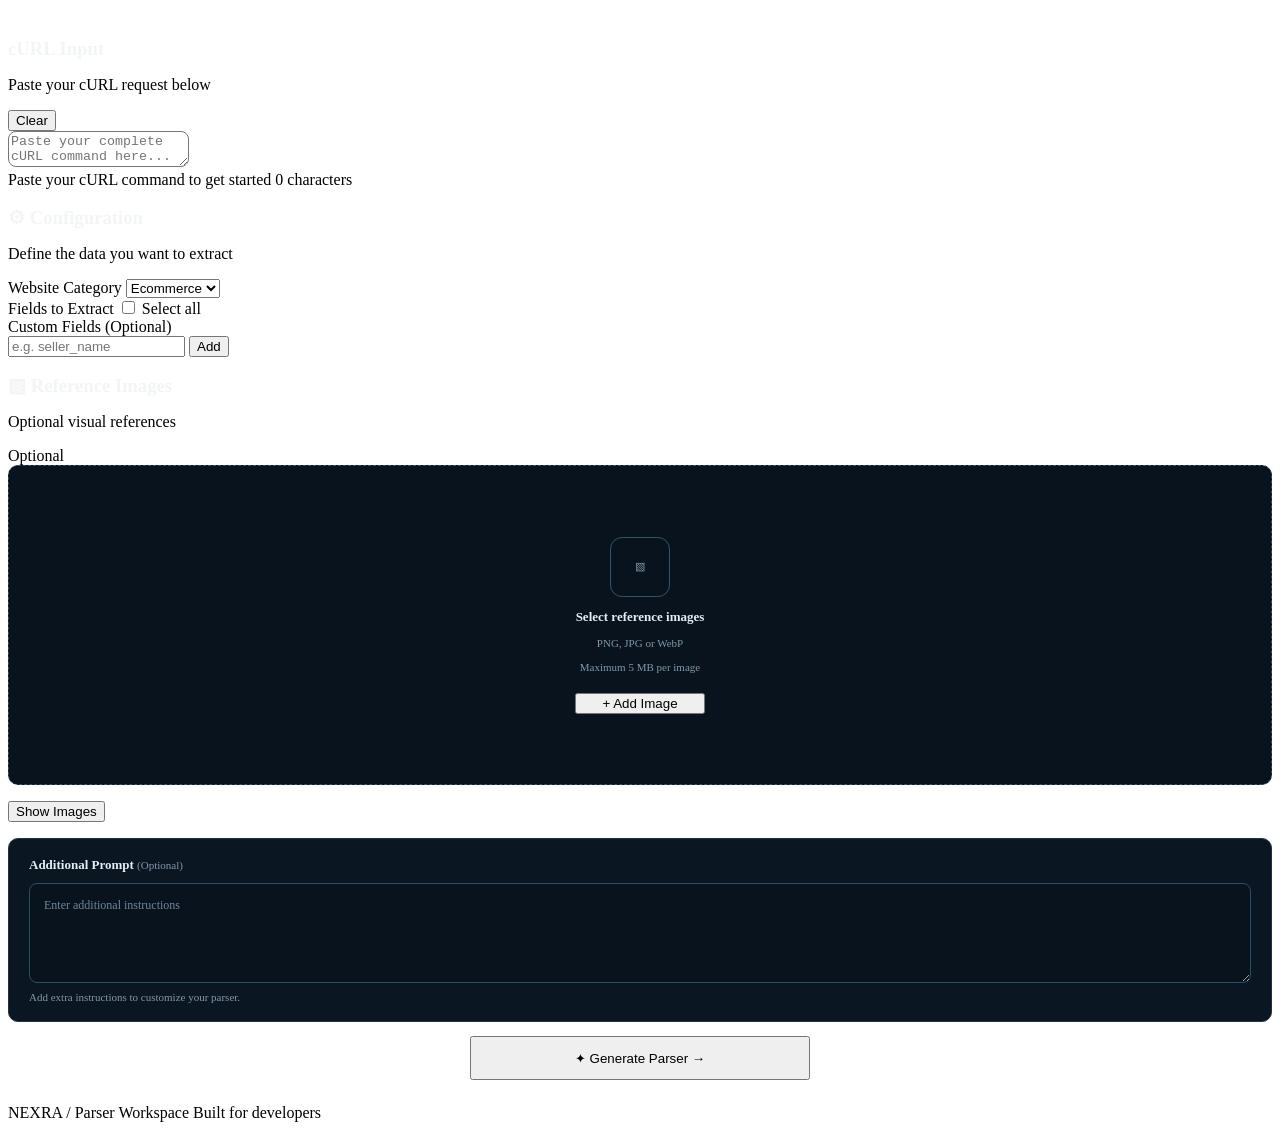
==== commit cac375cc: "Image FIX SOLUTION" ====
--- a/templates/index.html
+++ b/templates/index.html
@@ -441,6 +441,15 @@
 
                 <!-- JavaScript renders image previews here -->
                 <div id="image-list" class="image-list"></div>
+                <div class="show-images-wrapper">
+                    <button
+                        type="button"
+                        id="show-images-btn"
+                        class="button button-secondary"
+                    >
+                        Show Images
+                    </button>
+                </div>
             </div>
 
         </section>
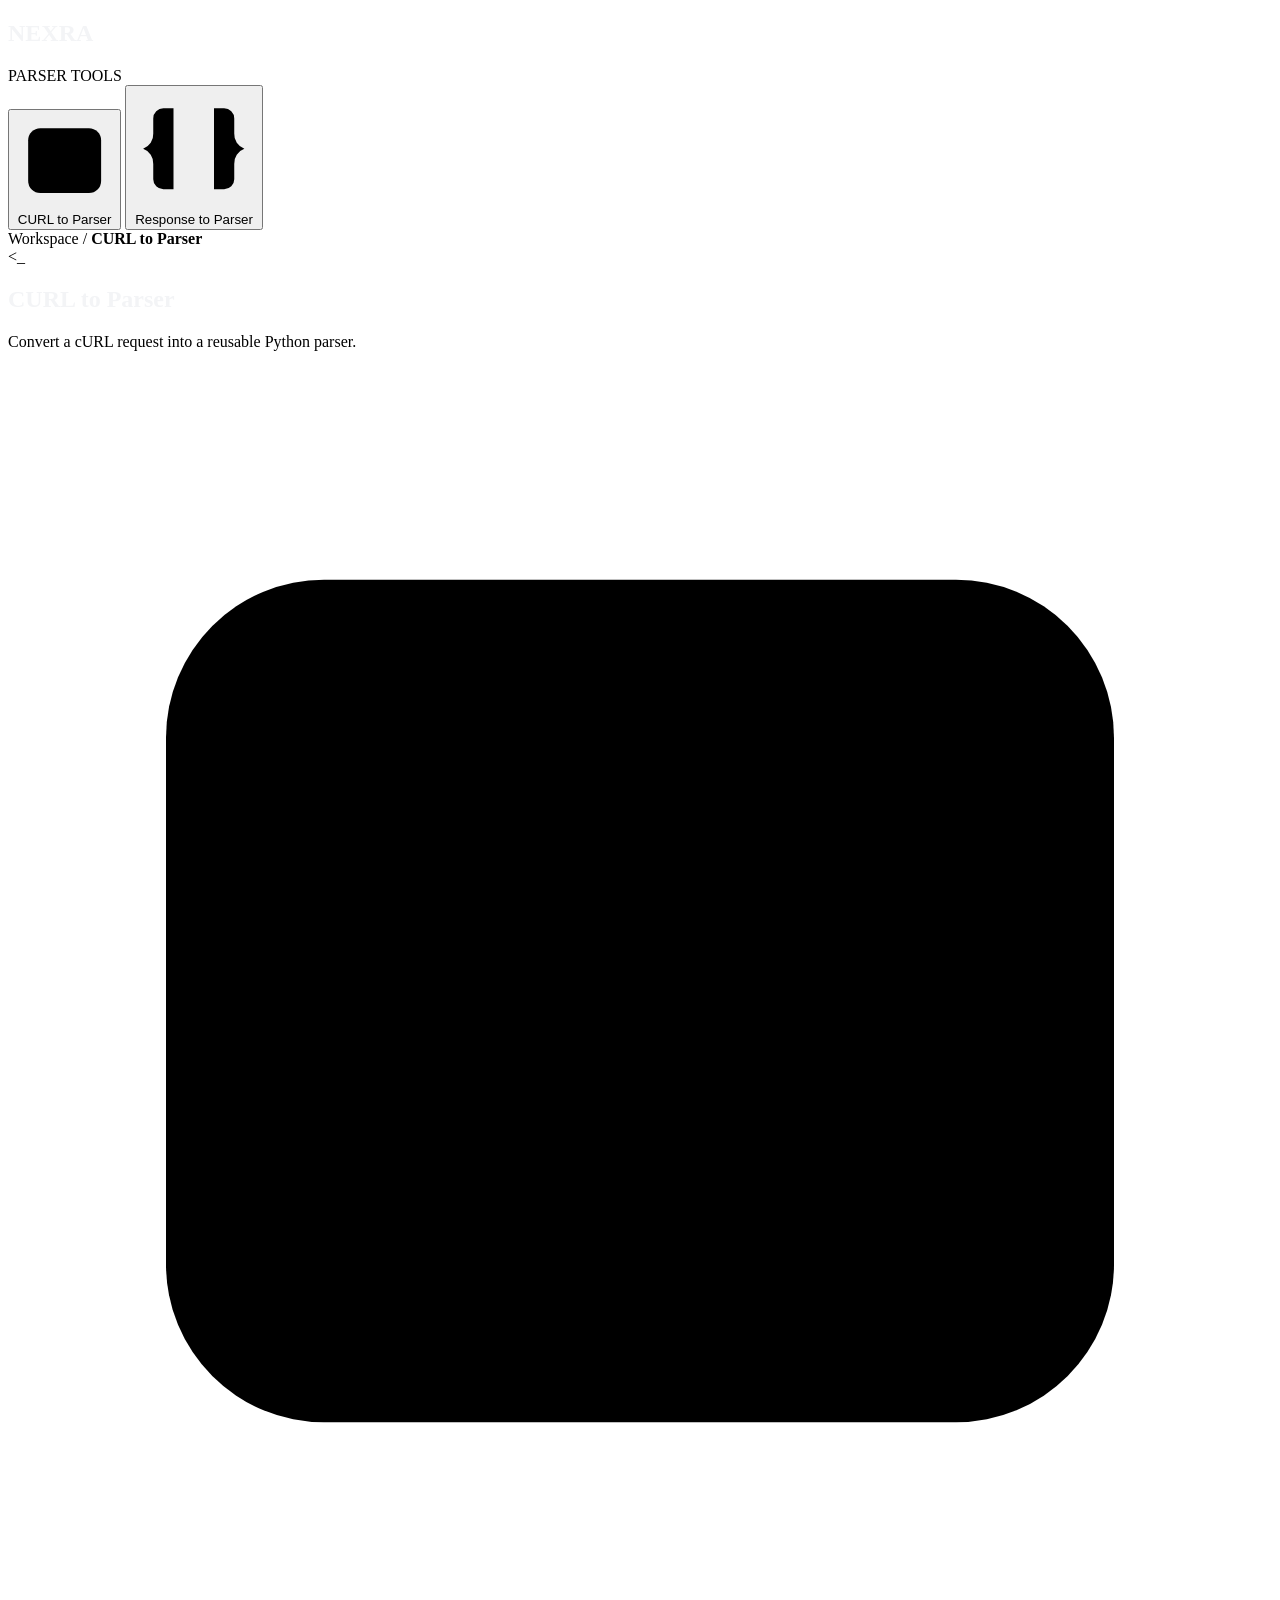
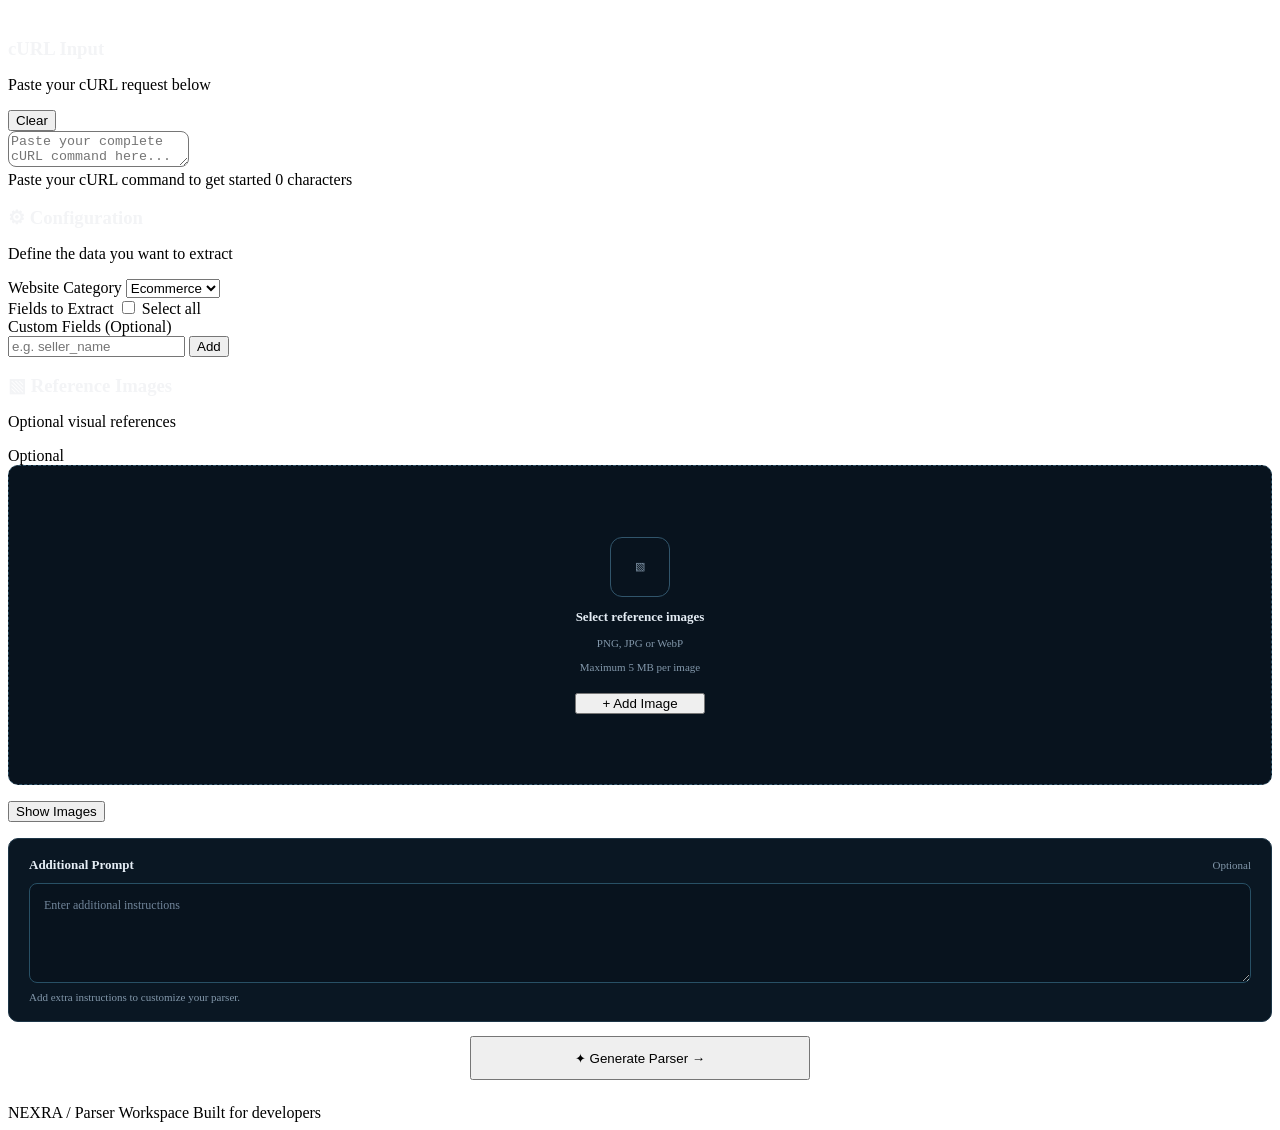
==== commit 13c31957: "CheckBOX FIX" ====
--- a/templates/index.html
+++ b/templates/index.html
@@ -373,7 +373,7 @@
                     <label>Fields to Extract</label>
                     <label class="select-all-label">
                         <input type="checkbox" id="select-all">
-                        <span>Select all</span>
+                        <label for="select-all">Select all</label>
                     </label>
                 </div>
 
@@ -445,7 +445,7 @@
                     <button
                         type="button"
                         id="show-images-btn"
-                        class="button button-secondary"
+                        
                     >
                         Show Images
                     </button>
@@ -458,9 +458,8 @@
 
         <section class="additional-prompt-section">
             <div class="additional-prompt-heading">
-                <label for="parser-prompt">
-                    Additional Prompt <span>(Optional)</span>
-                </label>
+                <label for="parser-prompt">Additional Prompt </label>
+                <span class="optional-badge">Optional</span>
             </div>
 
             <textarea
